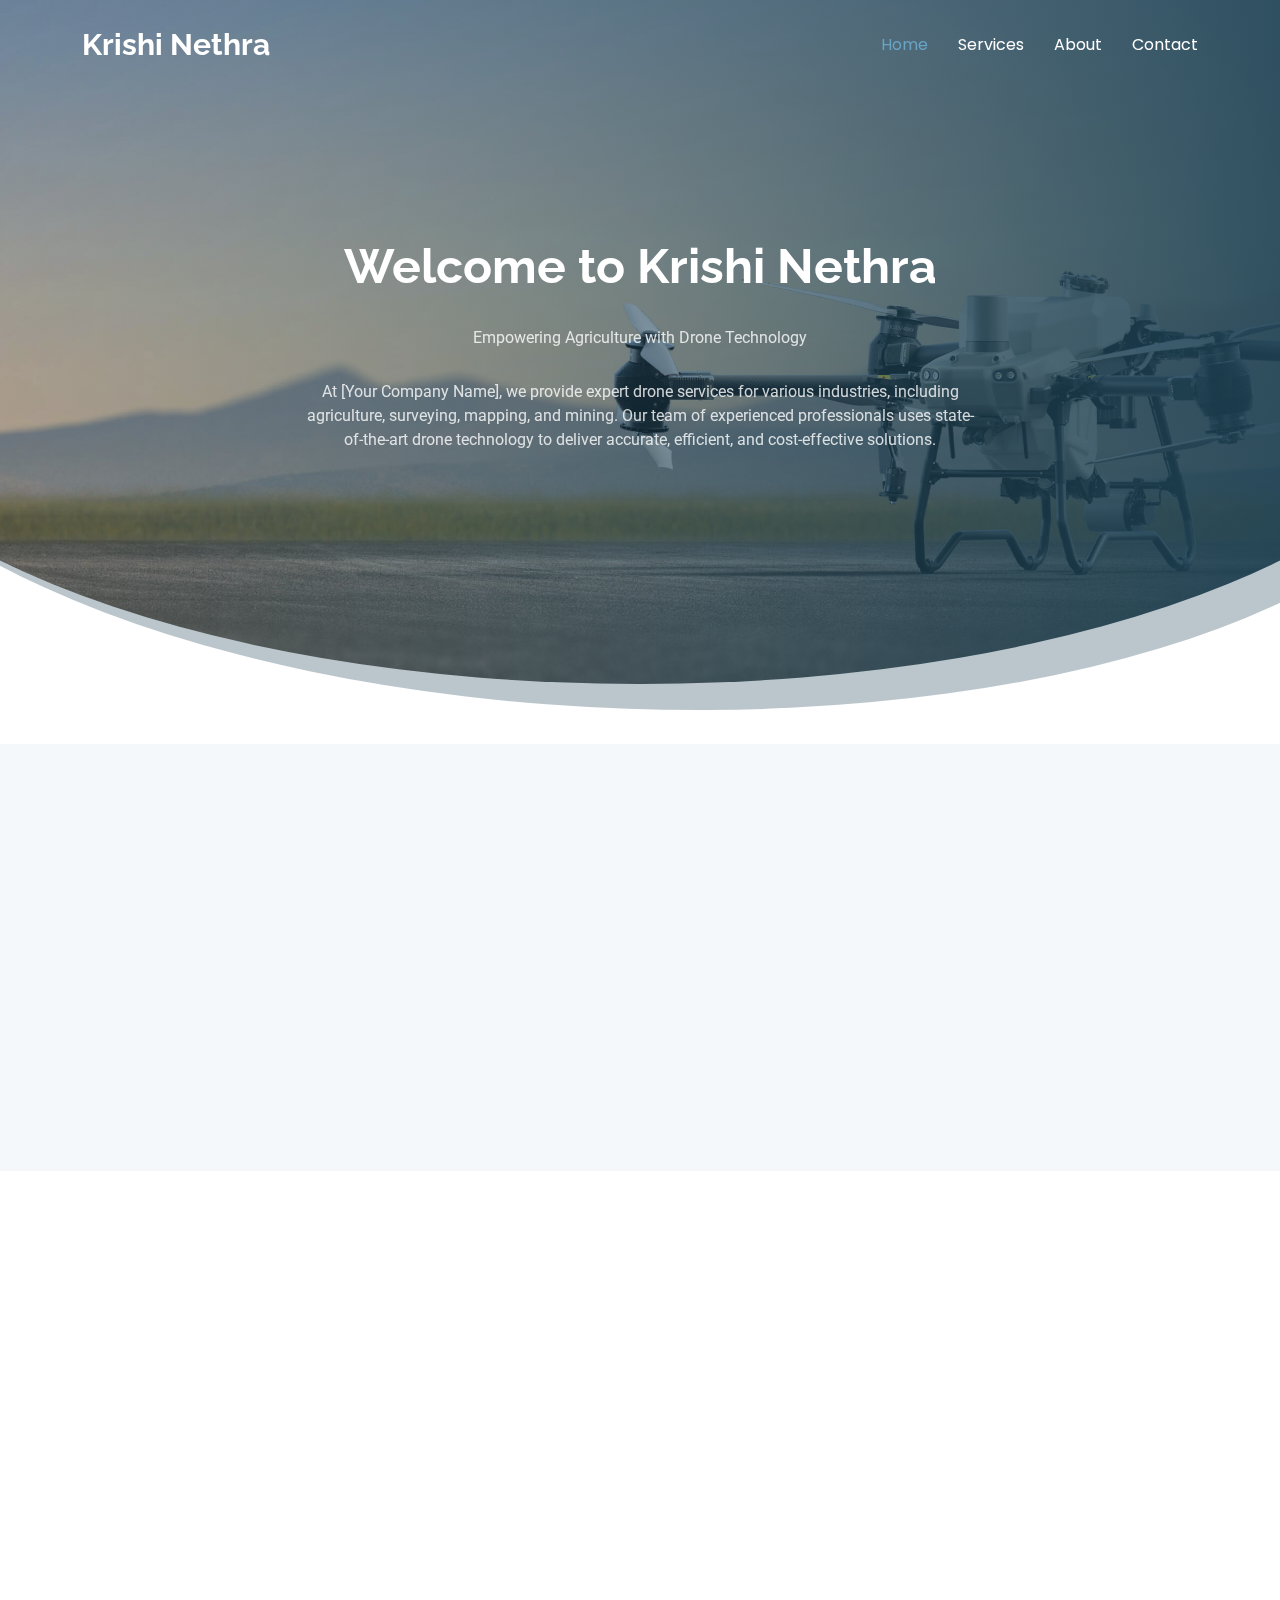
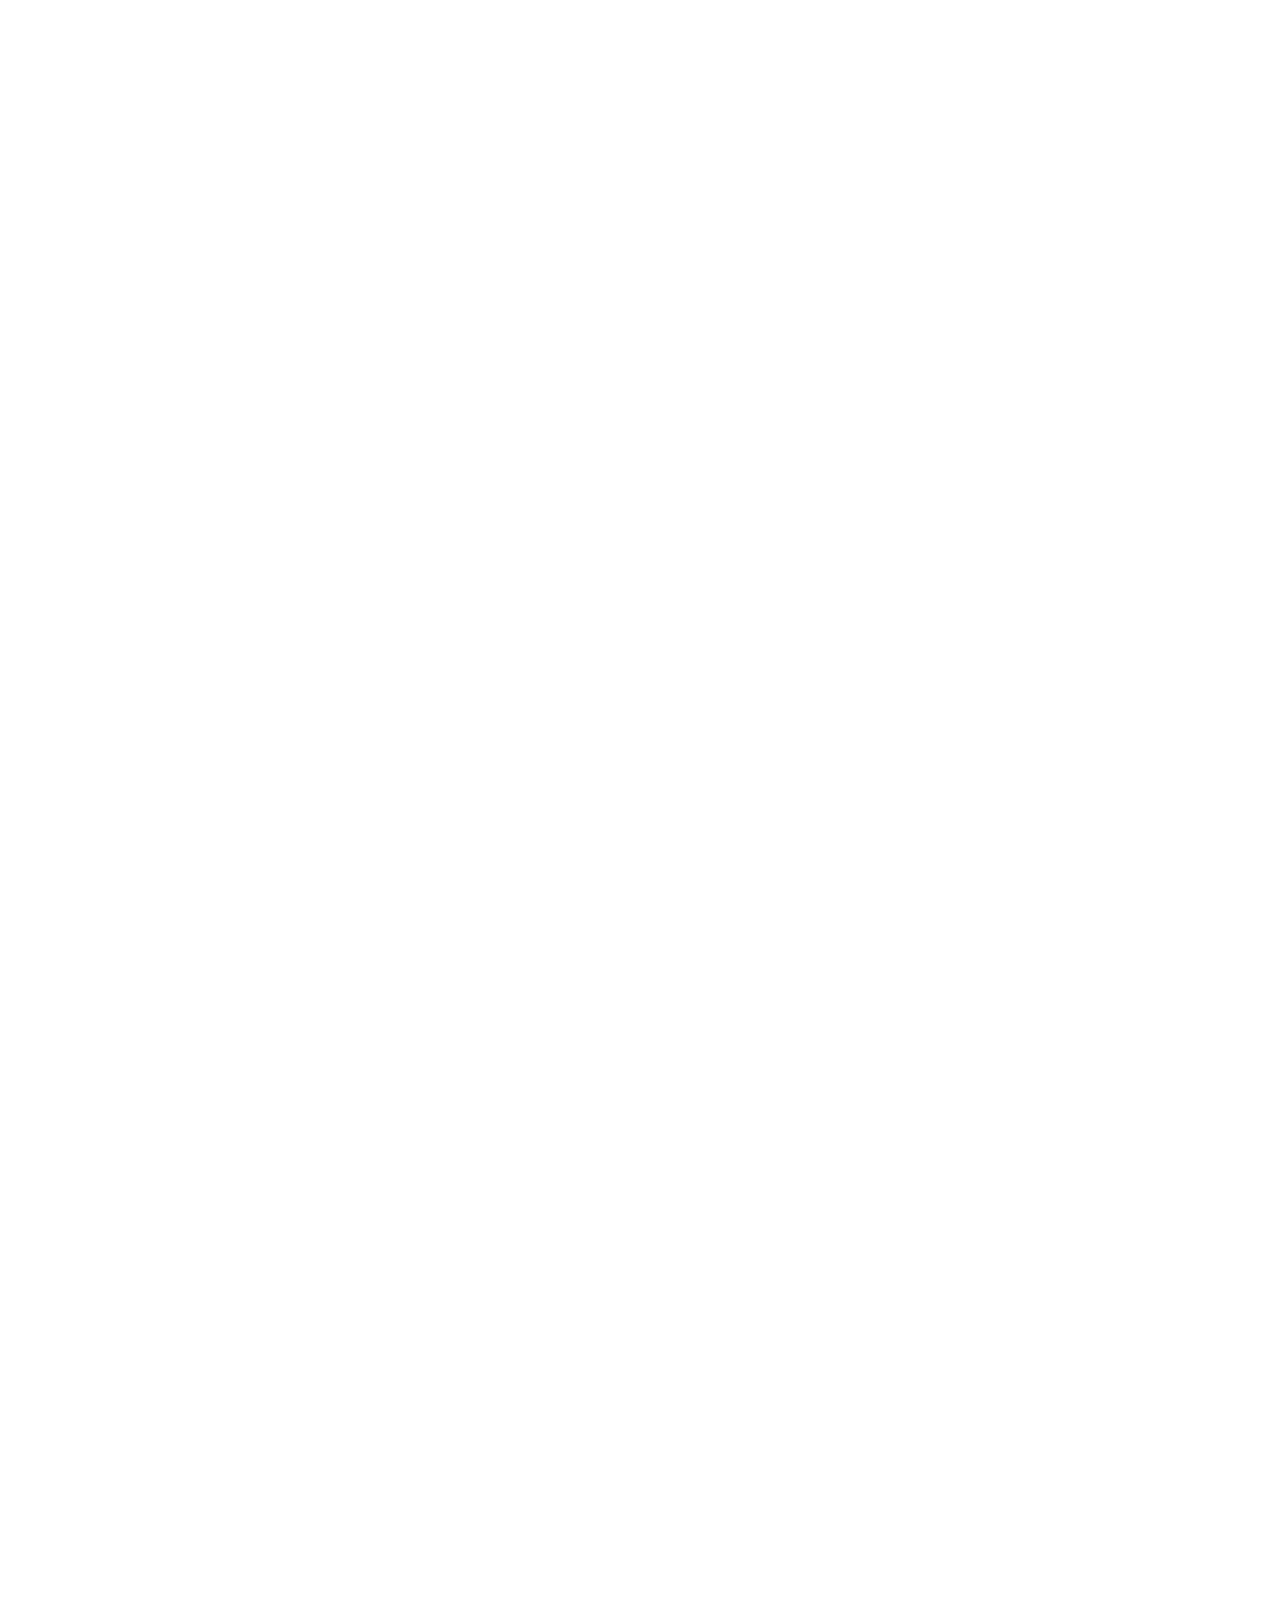
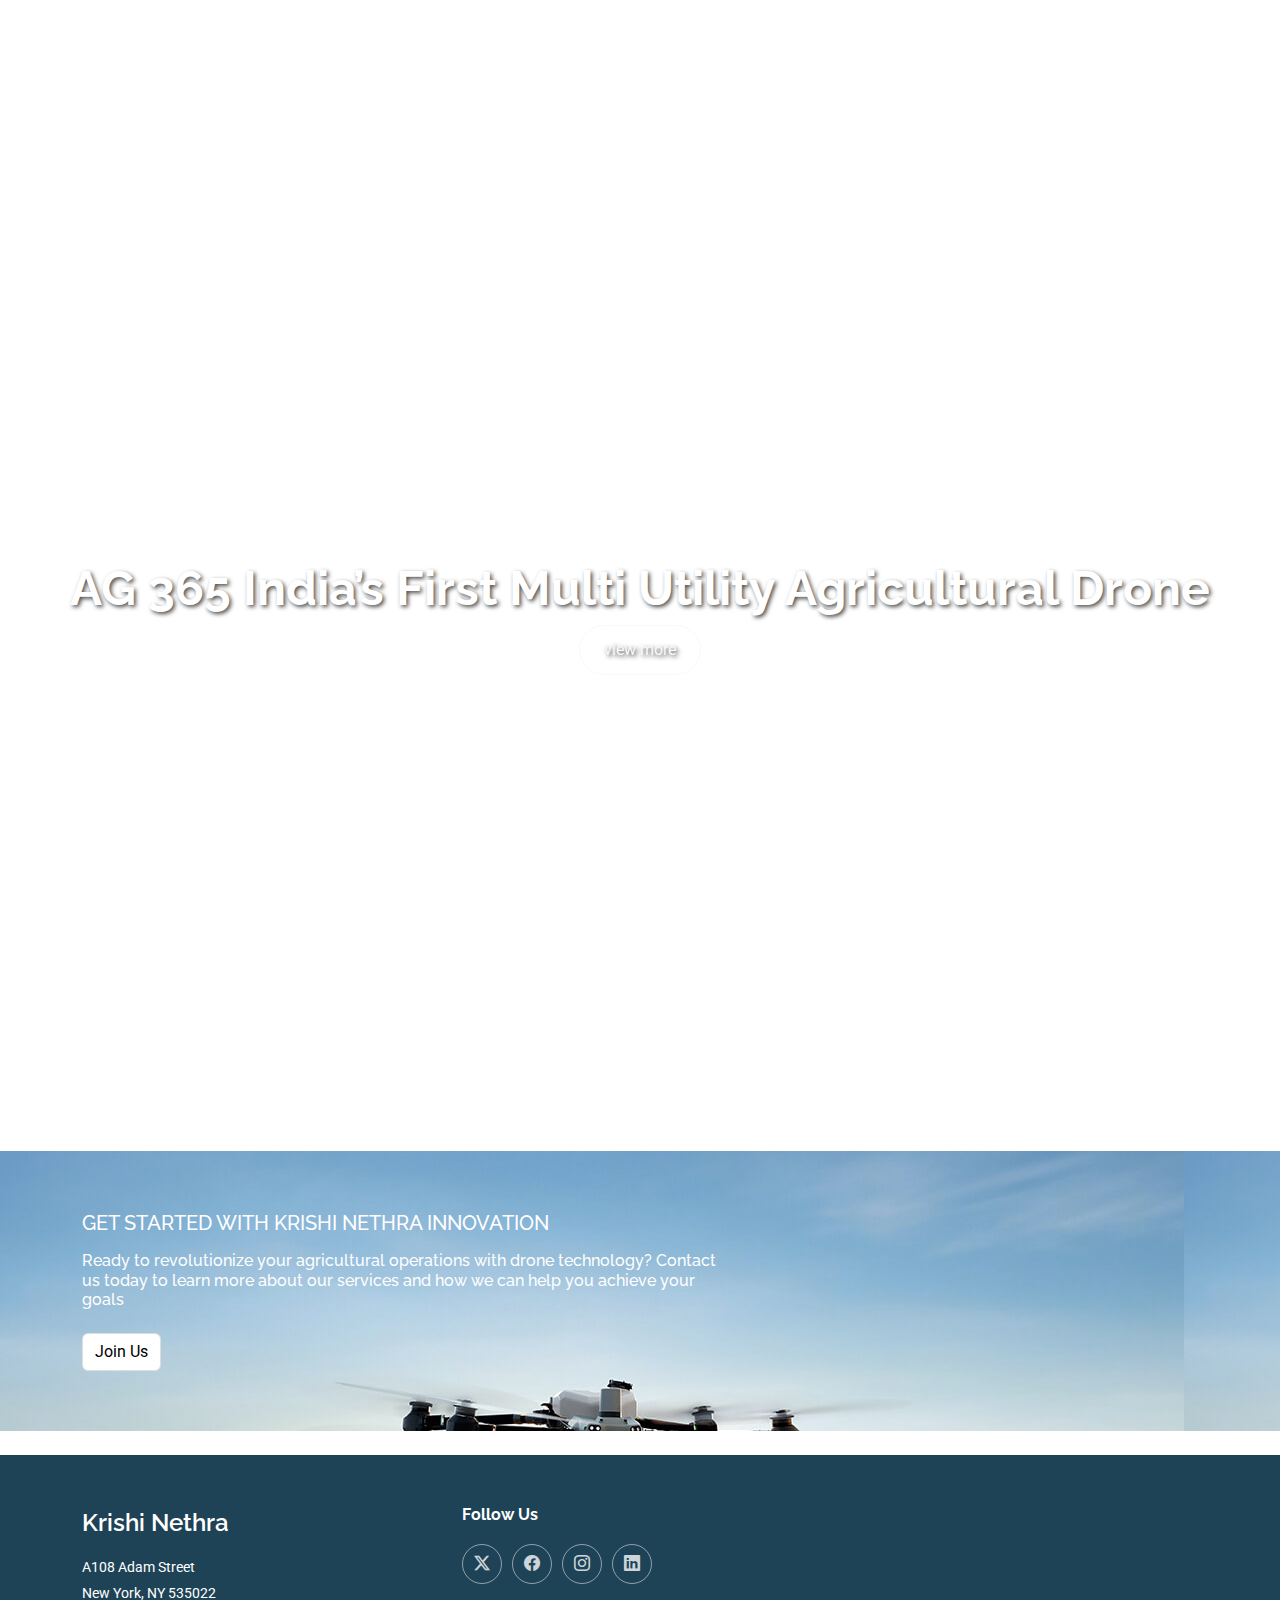
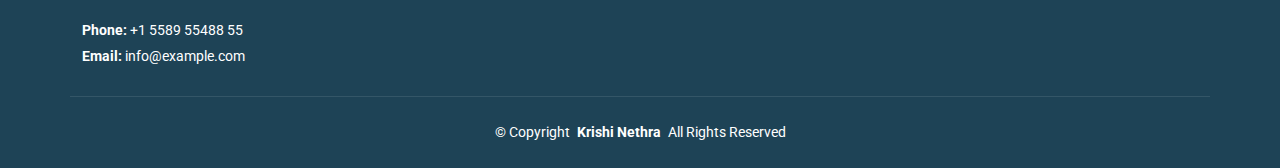
==== index.html @ 6742655e "second commit" ====
<!DOCTYPE html>
<html lang="en">

<head>
  <!-- Favicons -->
  <link href="assets/img/favicon.png" rel="icon">
  <link href="assets/img/apple-touch-icon.png" rel="apple-touch-icon">

  <!-- Fonts -->
  <link href="https://fonts.googleapis.com" rel="preconnect">
  <link href="https://fonts.gstatic.com" rel="preconnect" crossorigin>
  <link
    href="https://fonts.googleapis.com/css2?family=Roboto:ital,wght@0,100;0,300;0,400;0,500;0,700;0,900;1,100;1,300;1,400;1,500;1,700;1,900&family=Poppins:ital,wght@0,100;0,200;0,300;0,400;0,500;0,600;0,700;0,800;0,900;1,100;1,200;1,300;1,400;1,500;1,600;1,700;1,800;1,900&family=Raleway:ital,wght@0,100;0,200;0,300;0,400;0,500;0,600;0,700;0,800;0,900;1,100;1,200;1,300;1,400;1,500;1,600;1,700;1,800;1,900&display=swap"
    rel="stylesheet">

  <!-- Vendor CSS Files -->
  <link href="assets/vendor/bootstrap/css/bootstrap.min.css" rel="stylesheet">
  <link href="assets/vendor/bootstrap-icons/bootstrap-icons.css" rel="stylesheet">
  <link href="assets/vendor/aos/aos.css" rel="stylesheet">
  <link href="assets/vendor/glightbox/css/glightbox.min.css" rel="stylesheet">
  <link href="assets/vendor/swiper/swiper-bundle.min.css" rel="stylesheet">

  <!-- Main CSS File -->
  <link href="assets/css/main.css" rel="stylesheet">
</head>

<body class="index-page">
  <header id="header" class="header d-flex align-items-center fixed-top">
    <div class="container-fluid container-xl position-relative d-flex align-items-center justify-content-between">
      <a href="index.html" class="logo d-flex align-items-center">
        <!-- Uncomment the line below if you also wish to use an image logo -->
        <!-- <img src="assets/img/logo.png" alt=""> -->
        <h1 class="sitename"> Krishi Nethra</h1>
      </a>
      <nav id="navmenu" class="navmenu">
        <ul>
          <li><a href="index.html" class="active">Home</a></li>
          <li><a href="services.html">Services</a></li>
          <li><a href="about.html">About</a></li>
          <!-- <li><a href="portfolio.html">Products</a></li> -->
          <!-- <li><a href="team.html">Team</a></li>
          <li><a href="blog.html">Blog</a></li>
          <li class="dropdown"><a href="#"><span>Dropdown</span> <i class="bi bi-chevron-down toggle-dropdown"></i></a>
            <ul>
              <li><a href="#">Dropdown 1</a></li>
              <li class="dropdown"><a href="#"><span>Deep Dropdown</span> <i class="bi bi-chevron-down toggle-dropdown"></i></a>
                <ul>
                  <li><a href="#">Deep Dropdown 1</a></li>
                  <li><a href="#">Deep Dropdown 2</a></li>
                  <li><a href="#">Deep Dropdown 3</a></li>
                  <li><a href="#">Deep Dropdown 4</a></li>
                  <li><a href="#">Deep Dropdown 5</a></li>
                </ul>
              </li>
              <li><a href="#">Dropdown 2</a></li>
              <li><a href="#">Dropdown 3</a></li>
              <li><a href="#">Dropdown 4</a></li>
            </ul>
          </li> -->
          <li><a href="contact.html">Contact</a></li>
        </ul>
        <i class="mobile-nav-toggle d-xl-none bi bi-list"></i>
      </nav>
    </div>
  </header>

  <main class="main">
    <!-- Hero Section -->
    <section id="hero" class="hero section dark-background">
      <!-- <img src="assets/img/hero-bg.jpg" alt="" data-aos="fade-in"> -->
      <div id="hero-carousel" class="carousel carousel-fade" data-bs-ride="carousel" data-bs-interval="5000">
        <div class="container position-relative">
          <div class="carousel-item active">
            <div class="carousel-container">
              <h2>Welcome to  Krishi Nethra</h2>
              <p>Empowering Agriculture with Drone Technology</p>
              <p>At [Your Company Name], we provide expert drone services for various industries, including agriculture,
                surveying, mapping, and mining. Our team of experienced professionals uses state-of-the-art drone
                technology to deliver accurate, efficient, and cost-effective solutions.</p>
              <!-- <a href="blog-details.html" class="btn-get-started">Read More</a> -->
            </div>
          </div>
          <!-- End Carousel Item -->
          <!-- <div class="carousel-item">
            <div class="carousel-container">
              <h2>Lorem Ipsum Dolor</h2>
              <p>Ut velit est quam dolor ad a aliquid qui aliquid. Sequi ea ut et est quaerat sequi nihil ut aliquam.
                Occaecati alias dolorem mollitia ut. Similique ea voluptatem. Esse doloremque accusamus repellendus
                deleniti vel. Minus et tempore modi architecto.</p>
              <a href="#about" class="btn-get-started">Read More</a>
            </div>
          </div> -->
          <!-- End Carousel Item -->
          <!-- <div class="carousel-item">
            <div class="carousel-container">
              <h2>Sequi ea ut et est quaerat</h2>
              <p>Ut velit est quam dolor ad a aliquid qui aliquid. Sequi ea ut et est quaerat sequi nihil ut aliquam.
                Occaecati alias dolorem mollitia ut. Similique ea voluptatem. Esse doloremque accusamus repellendus
                deleniti vel. Minus et tempore modi architecto.</p>
              <a href="#about" class="btn-get-started">Read More</a>
            </div>
          </div> -->
          <!-- End Carousel Item -->
          <!-- <a class="carousel-control-prev" href="#hero-carousel" role="button" data-bs-slide="prev">
            <span class="carousel-control-prev-icon bi bi-chevron-left" aria-hidden="true"></span>
          </a>
          <a class="carousel-control-next" href="#hero-carousel" role="button" data-bs-slide="next">
            <span class="carousel-control-next-icon bi bi-chevron-right" aria-hidden="true"></span>
          </a> -->
          <!-- <ol class="carousel-indicators"></ol> -->
        </div>
      </div>
    </section>
    <!-- /Hero Section -->

    <!-- Featured Services Section -->
 
    <!-- /Featured Services Section -->







    <!-- <div class="container text-center py-5">
      <div class="container section-title" data-aos="fade-up">
        <h2>Better Growth, Better Life</h2>
      </div>
      <div class="row mt-4">
        <div class="col-md-8">
          <div class="p-5 bg-light">
            <h3 class="hero-text">Revolutionizing Agave Farming: Using AG 365 to Spray Agave</h3>
            <p class="hero-subtext">Agave, a resilient desert plant, is central to the production of tequila, a beverage
              deeply rooted in Mexican culture. Predominantly cultivated in Jalisco, Mexico, particularly the Tequila
              region, agave farming has unique challenges and requirements.</p>
          </div>
        </div>
        <div class="col-md-4">
          <img src="./assets/images/i-1.jpg" alt="Agave farming with drones" class="main-image">
        </div>
      </div>
      <div class="row mt-4">
        <div class="col-md-4">
          <div class="sub-section bg-light p-3">
            <img src="./assets/images/i-2.jpg" alt="DJI Agras T50 and T25">
            <h5>AG 365 Expand Aerial Crop Protection Capabilities</h5>
          </div>
        </div>
        <div class="col-md-4">
          <div class="sub-section bg-light p-3">
            <img src="./assets/images/i-3.jpg" alt="Global Drone Operation">
            <h5>Over 300,000 drones operate globally, treating more than 500 million hectares of farmland around the
              world.</h5>
          </div>
        </div>
        <div class="col-md-4">
          <div class="sub-section bg-light p-3">
            <img src="./assets/images/i-4.jpg" alt="Drone Insurance">
            <h5>What you need to know about insurance for your agriculture drones</h5>
          </div>
        </div>
      </div>
    </div> -->

    <!-- Intro-->
    <section id="about" class="about section light-background mt-4">
      <div class="container">
        <div class="row gy-4">
          <div class="col-lg-6 position-relative align-self-start" data-aos="fade-up" data-aos-delay="100">
            <img src="./assets/images/git-1.gif" class="img-fluid" alt="">
            <a href="https://www.youtube.com/watch?v=Y7f98aduVJ8" class="glightbox pulsating-play-btn"></a>
          </div>
          <div class="col-lg-6 content" data-aos="fade-up" data-aos-delay="200">
            <h3>Revolutionizing Agriculture with Drone Technology</h3>
            <p class="fst-italic">
              At Krishi Nethra Innovations, we're passionate about empowering farmers and agricultural businesses to optimize crop yields, reduce costs, and improve resource allocation. Our team of experts leverages cutting-edge drone technology to provide actionable insights and data-driven solutions for the agriculture industry
            </p>
            <p>
              This modern approach to farming is empowering India’s farmers to produce higher-quality yields, improve
              sustainability. As drone technology spreads across Indian agriculture, it’s opening up new possibilities
              for the future of agave farming and beyond.
            </p>
          </div>
        </div>
      </div>
    </section>
    <!-- Intro -->

    <!-- What we Do -->
    <section id="features" class="features section">
      <!-- Section Title -->
      <div class="container section-title" data-aos="fade-up">
        <h2>What We Do</h2>
        <p> We offer a range of drone services designed to help farmers and agricultural businesses optimize their operations. From crop monitoring and analysis to soil mapping and irrigation system monitoring, our drone services provide actionable insights to drive business decisions.</p>
      </div>
      <!-- End Section Title -->
      <div class="container">
        <div class="row gy-4 align-items-center features-item">
          <div class="col-md-5 d-flex align-items-center" data-aos="zoom-out" data-aos-delay="100">
            <img src="assets/images/img-1.jpg" class="img-fluid" alt="">
          </div>
          <div class="col-md-7" data-aos="fade-up" data-aos-delay="100">
            <h3>Agriculture Drone Services</h3>
            <p class="fst-italic">
              Our services help farmers and agricultural companies optimize crop yields, reduce costs, and improve
              resource allocation.
            </p>
            <ul>
              <li><i class="bi bi-check"></i><span> Crop monitoring and analysis.</span></li>
              <li><i class="bi bi-check"></i> <span>Plant counting and yield prediction.</span></li>
              <li><i class="bi bi-check"></i> <span>Soil moisture analysis.</span></li>
              <li><i class="bi bi-check"></i> <span>Irrigation system monitoring.</span></li>
              <li><i class="bi bi-check"></i> <span>Irrigation system monitoring.</span></li>
            </ul>
          </div>
        </div>
        <!-- Features Item -->
        <div class="row gy-4 align-items-center features-item">
          <div class="col-md-5 order-1 order-md-2 d-flex align-items-center" data-aos="zoom-out" data-aos-delay="200">
            <img src="assets/images/img-3.jpg" class="img-fluid" alt="">
          </div>
          <div class="col-md-7 order-2 order-md-1" data-aos="fade-up" data-aos-delay="200">
            <h3>Surveying and Mapping Services</h3>
            <p class="fst-italic">
              Our drone surveying and mapping services cater to various industries, including:
            </p>
            <ul>
              <li><i class="bi bi-check"></i><span>Real estate development</span></li>
              <li><i class="bi bi-check"></i> <span>Construction</span></li>
              <li><i class="bi bi-check"></i> <span>Agriculture</span></li>
              <li><i class="bi bi-check"></i> <span>Mining</span></li>
              <!-- <li><i class="bi bi-check"></i> <span>Irrigation system monitoring.</span></li> -->
            </ul>
            <p class="fst-italic">
              We provide:
            </p>
            <ul>
              <li><i class="bi bi-check"></i><span>High-resolution aerial photography</span></li>
              <li><i class="bi bi-check"></i> <span>3D modeling and mapping</span></li>
              <li><i class="bi bi-check"></i> <span>Topographic surveys</span></li>
              <li><i class="bi bi-check"></i> <span>Boundary surveys</span></li>
              <li><i class="bi bi-check"></i> <span>Environmental monitoring</span></li>
            </ul>
            <p class="fst-italic">
              Our services help clients gather accurate data, make informed decisions, and streamline their projects.
            </p>
          </div>
        </div>
        <!-- Features Item -->

        <div class="row gy-4 align-items-center features-item">
          <div class="col-md-5 d-flex align-items-center" data-aos="zoom-out">
            <img src="assets/images/img-2.jpg" class="img-fluid" alt="">
          </div>
          <div class="col-md-7" data-aos="fade-up">
            <h3>Roads Surveying Services</h3>
            <p>We offer specialized drone services for roads surveying, including:</p>
            <ul>
              <li><i class="bi bi-check"></i> <span>Road condition assessment</span></li>
              <li><i class="bi bi-check"></i><span>Road alignment and design</span></li>
              <li><i class="bi bi-check"></i> <span>Traffic monitoring and analysis</span></li>
              <li><i class="bi bi-check"></i> <span>Road safety audits</span></li>
            </ul>
            <p class="fst-italic">
              Our services help transportation agencies and contractors optimize road maintenance, improve safety, and reduce costs.
            </p>
          </div>
        </div>
        <!-- Features Item -->

        <div class="row gy-4 align-items-center features-item">
          <div class="col-md-5 order-1 order-md-2 d-flex align-items-center" data-aos="zoom-out">
            <img src="assets/images/img-1.jpg" class="img-fluid" alt="">
          </div>
          <div class="col-md-7 order-2 order-md-1" data-aos="fade-up">
            <h3>Mining Survey Services</h3>
            <p class="fst-italic">Our drone services for mining include: </p>
              <ul>
                <li><i class="bi bi-check"></i> <span>Pit and quarry monitoring</span></li>
                <li><i class="bi bi-check"></i><span>Stockpile measurement and analysis</span></li>
                <li><i class="bi bi-check"></i> <span>Geotechnical monitoring</span></li>
                <li><i class="bi bi-check"></i> <span>Environmental monitoring</span></li>
              </ul>
              <p class="fst-italic">
                Our services help mining companies optimize operations, improve safety, and reduce costs.
              </p>
          </div>
        </div>
        <!-- Features Item -->
      </div>
    </section>
    <!-- What we Do -->

    <!-- /Features Section -->
    <section id="features" class="features section">
      <!-- Section Title -->
      <!-- <div class="container section-title" data-aos="fade-up">
        <h2>Explore</h2>
      </div> -->
      <div class="hero-section d-flex align-items-center justify-content-center text-center">
        <div class="content">
          <h1 class="title" style="color: #fff;">AG 365 India’s First Multi Utility Agricultural Drone</h1>
          <!-- <ul>
            <li><i class="bi bi-check"></i><span>Direct seeding </span></li>
            <li><i class="bi bi-check"></i> <span>Precise spraying</span></li>
            <li><i class="bi bi-check"></i> <span>Easy to operate</span></li>
          </ul> -->
          <div class="btn-group">
            <a href="blog-details.html" class="btn btn-outline-light">view more</a>
          </div>
        </div>
      </div>
    </section>
    <!-- /Features Section -->
     
     <!-- Call to Action  -->
      <section class="bsb-cta-1 px-2 bsb-overlay my-4" style="background-image: url('./assets/images/img-1.jpg');">
        <div class="container">
          <div class="row">
            <div class="col-12 col-md-9 col-lg-8 col-xl-7 col-xxl-6">
              <h2 class="fs-5 mb-3 text-white text-uppercase">Get Started with Krishi Nethra Innovation</h2>
              <h2 class="display text-white mb-4" style="font-size: 1rem;">Ready to revolutionize your agricultural operations with drone technology? Contact us today to learn more about our services and how we can help you achieve your goals</h2>
              <a href="#!" class="btn bsb-btn-2xl btn-light rounded mb-0 text-nowrap">Join Us</a>
            </div>
          </div>
        </div>
      </section>
     <!-- Call to Action  -->
    <!-- <div class="contact-container d-flex flex-column align-items-center justify-content-center vh-50">
      <div class="container section-title" data-aos="fade-up">
        <h2>Contact</h2>
      </div>
      <p class="contact-description text-center">
        Contact us today to learn more about our drone services and how we can help your business thrive.
      </p>
      <button class="btn contact-button" href="contact.html">Contact Us</button>
    </div> -->
  </main>

  <footer id="footer" class="footer dark-background">
    <div class="container footer-top">
      <div class="row gy-4">
        <div class="col-lg-4 col-md-6 footer-about">
          <a href="index.html" class="d-flex align-items-center">
            <span class="sitename"> Krishi Nethra</span>
          </a>
          <div class="footer-contact pt-3">
            <p>A108 Adam Street</p>
            <p>New York, NY 535022</p>
            <p class="mt-3"><strong>Phone:</strong> <span>+1 5589 55488 55</span></p>
            <p><strong>Email:</strong> <span>info@example.com</span></p>
          </div>
        </div>

        <!-- <div class="col-lg-2 col-md-3 footer-links">
          <h4>Useful Links</h4>
          <ul>
            <li><i class="bi bi-chevron-right"></i> <a href="#">Home</a></li>
            <li><i class="bi bi-chevron-right"></i> <a href="#">About us</a></li>
            <li><i class="bi bi-chevron-right"></i> <a href="#">Services</a></li>
            <li><i class="bi bi-chevron-right"></i> <a href="#">Terms of service</a></li>
          </ul>
        </div>

        <div class="col-lg-2 col-md-3 footer-links">
          <h4>Our Services</h4>
          <ul>
            <li><i class="bi bi-chevron-right"></i> <a href="#">Web Design</a></li>
            <li><i class="bi bi-chevron-right"></i> <a href="#">Web Development</a></li>
            <li><i class="bi bi-chevron-right"></i> <a href="#">Product Management</a></li>
            <li><i class="bi bi-chevron-right"></i> <a href="#">Marketing</a></li>
          </ul>
        </div> -->

        <div class="col-lg-4 col-md-12">
          <h4>Follow Us</h4>
          <div class="social-links d-flex">
            <a href=""><i class="bi bi-twitter-x"></i></a>
            <a href=""><i class="bi bi-facebook"></i></a>
            <a href=""><i class="bi bi-instagram"></i></a>
            <a href=""><i class="bi bi-linkedin"></i></a>
          </div>
        </div>

      </div>
    </div>

    <div class="container copyright text-center mt-4">
      <p>© <span>Copyright</span> <strong class="px-1 sitename"> Krishi Nethra</strong> <span>All Rights Reserved</span></p>

    </div>

  </footer>

  <!-- Scroll Top -->
  <a href="#" id="scroll-top" class="scroll-top d-flex align-items-center justify-content-center"><i
      class="bi bi-arrow-up-short"></i></a>

  <!-- Preloader -->
  <div id="preloader"></div>

  <!-- Vendor JS Files -->
  <script src="assets/vendor/bootstrap/js/bootstrap.bundle.min.js"></script>
  <script src="assets/vendor/php-email-form/validate.js"></script>
  <script src="assets/vendor/aos/aos.js"></script>
  <script src="assets/vendor/glightbox/js/glightbox.min.js"></script>
  <script src="assets/vendor/purecounter/purecounter_vanilla.js"></script>
  <script src="assets/vendor/swiper/swiper-bundle.min.js"></script>
  <script src="assets/vendor/waypoints/noframework.waypoints.js"></script>
  <script src="assets/vendor/imagesloaded/imagesloaded.pkgd.min.js"></script>
  <script src="assets/vendor/isotope-layout/isotope.pkgd.min.js"></script>

  <!-- Main JS File -->
  <script src="assets/js/main.js"></script>

</body>

</html>
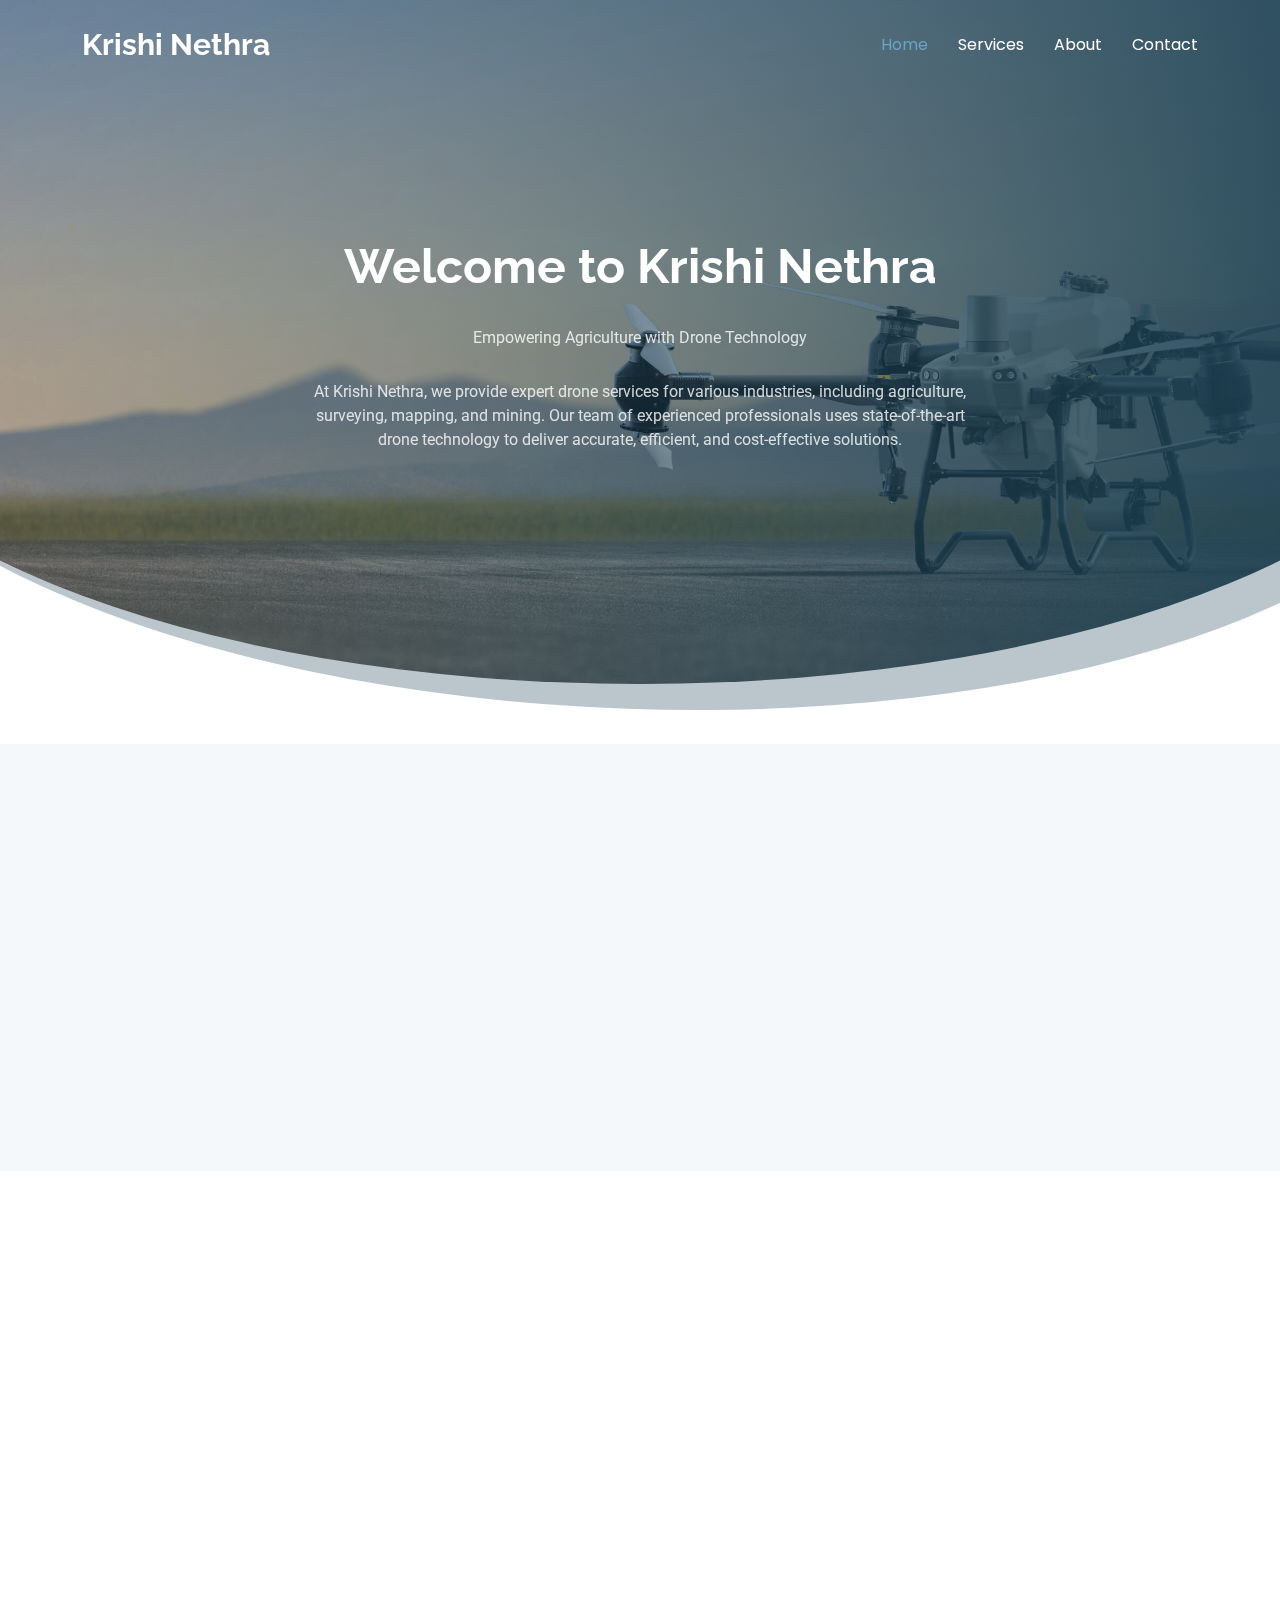
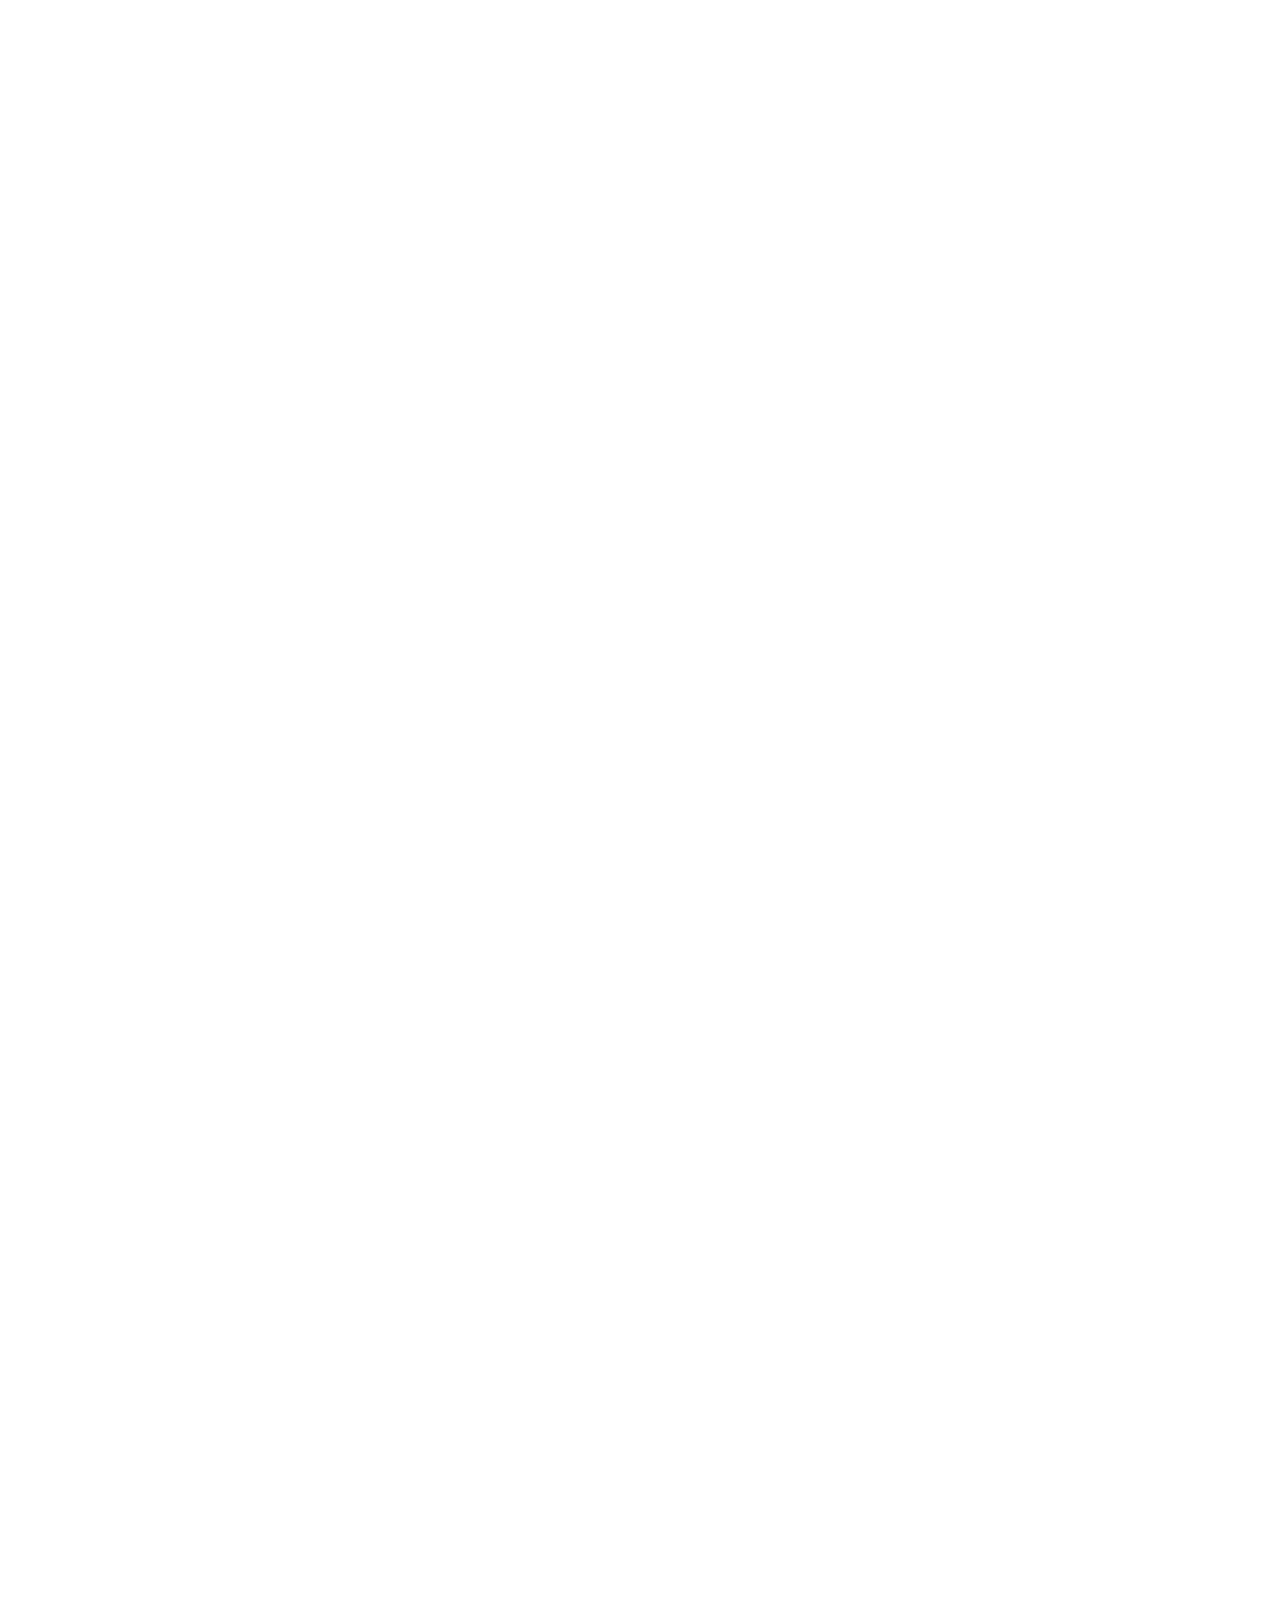
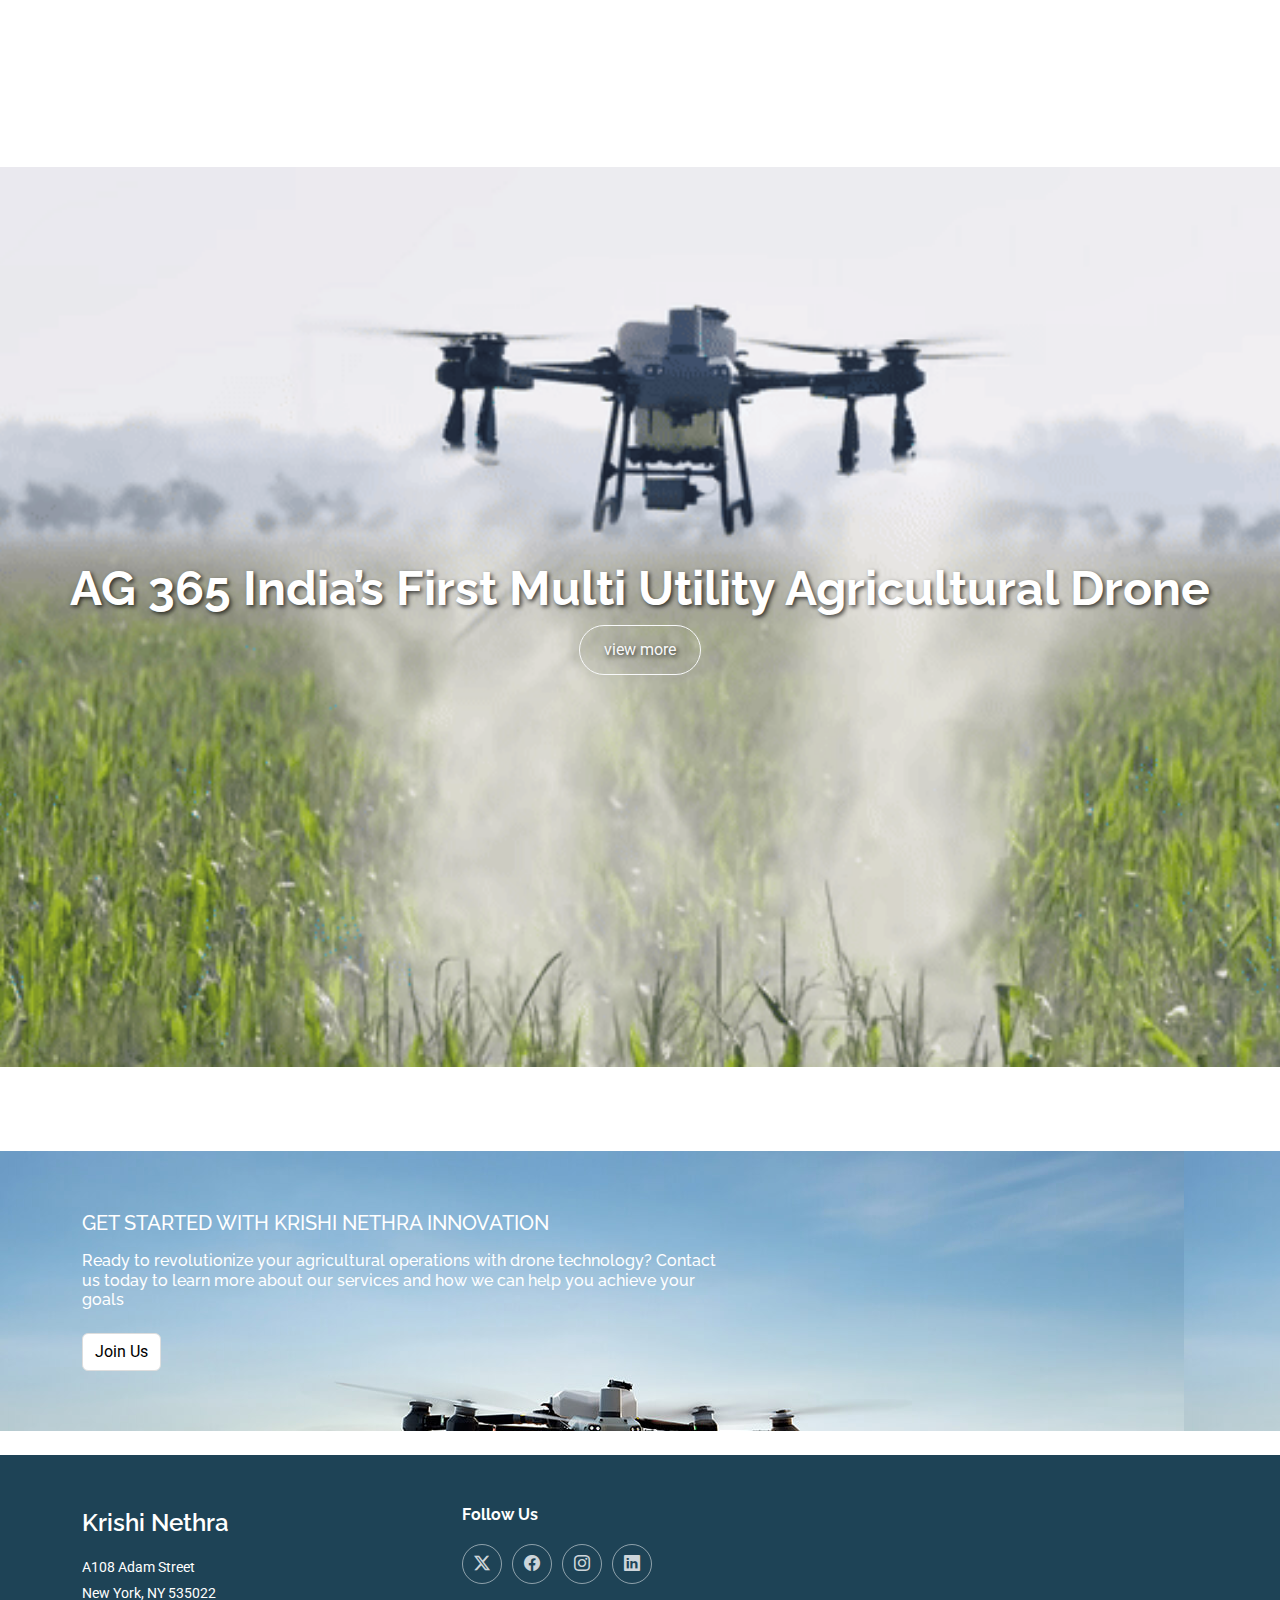
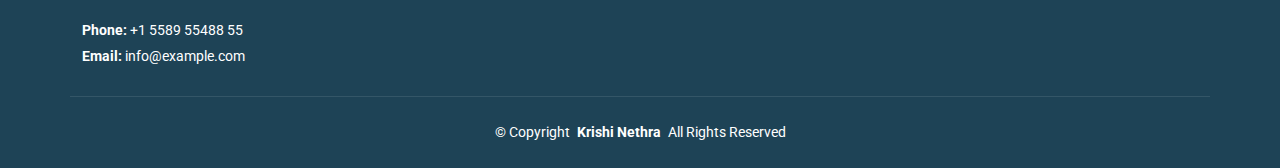
==== commit 79b2f0c1: "25-11-2024 10:15AM" ====
--- a/index.html
+++ b/index.html
@@ -72,9 +72,9 @@
         <div class="container position-relative">
           <div class="carousel-item active">
             <div class="carousel-container">
-              <h2>Welcome to  Krishi Nethra</h2>
+              <h2>Welcome to Krishi Nethra</h2>
               <p>Empowering Agriculture with Drone Technology</p>
-              <p>At [Your Company Name], we provide expert drone services for various industries, including agriculture,
+              <p>At Krishi Nethra, we provide expert drone services for various industries, including agriculture,
                 surveying, mapping, and mining. Our team of experienced professionals uses state-of-the-art drone
                 technology to deliver accurate, efficient, and cost-effective solutions.</p>
               <!-- <a href="blog-details.html" class="btn-get-started">Read More</a> -->
--- a/assets/css/main.css
+++ b/assets/css/main.css
@@ -2783,7 +2783,7 @@
 
 /* Background styling for the hero section */
 .hero-section {
-  background: url('../images/git-1.gif') no-repeat center center/cover;
+  background: url('../images/gif-1.gif') no-repeat center center/cover;
   height: 100vh;
   color: white;
   position: relative;
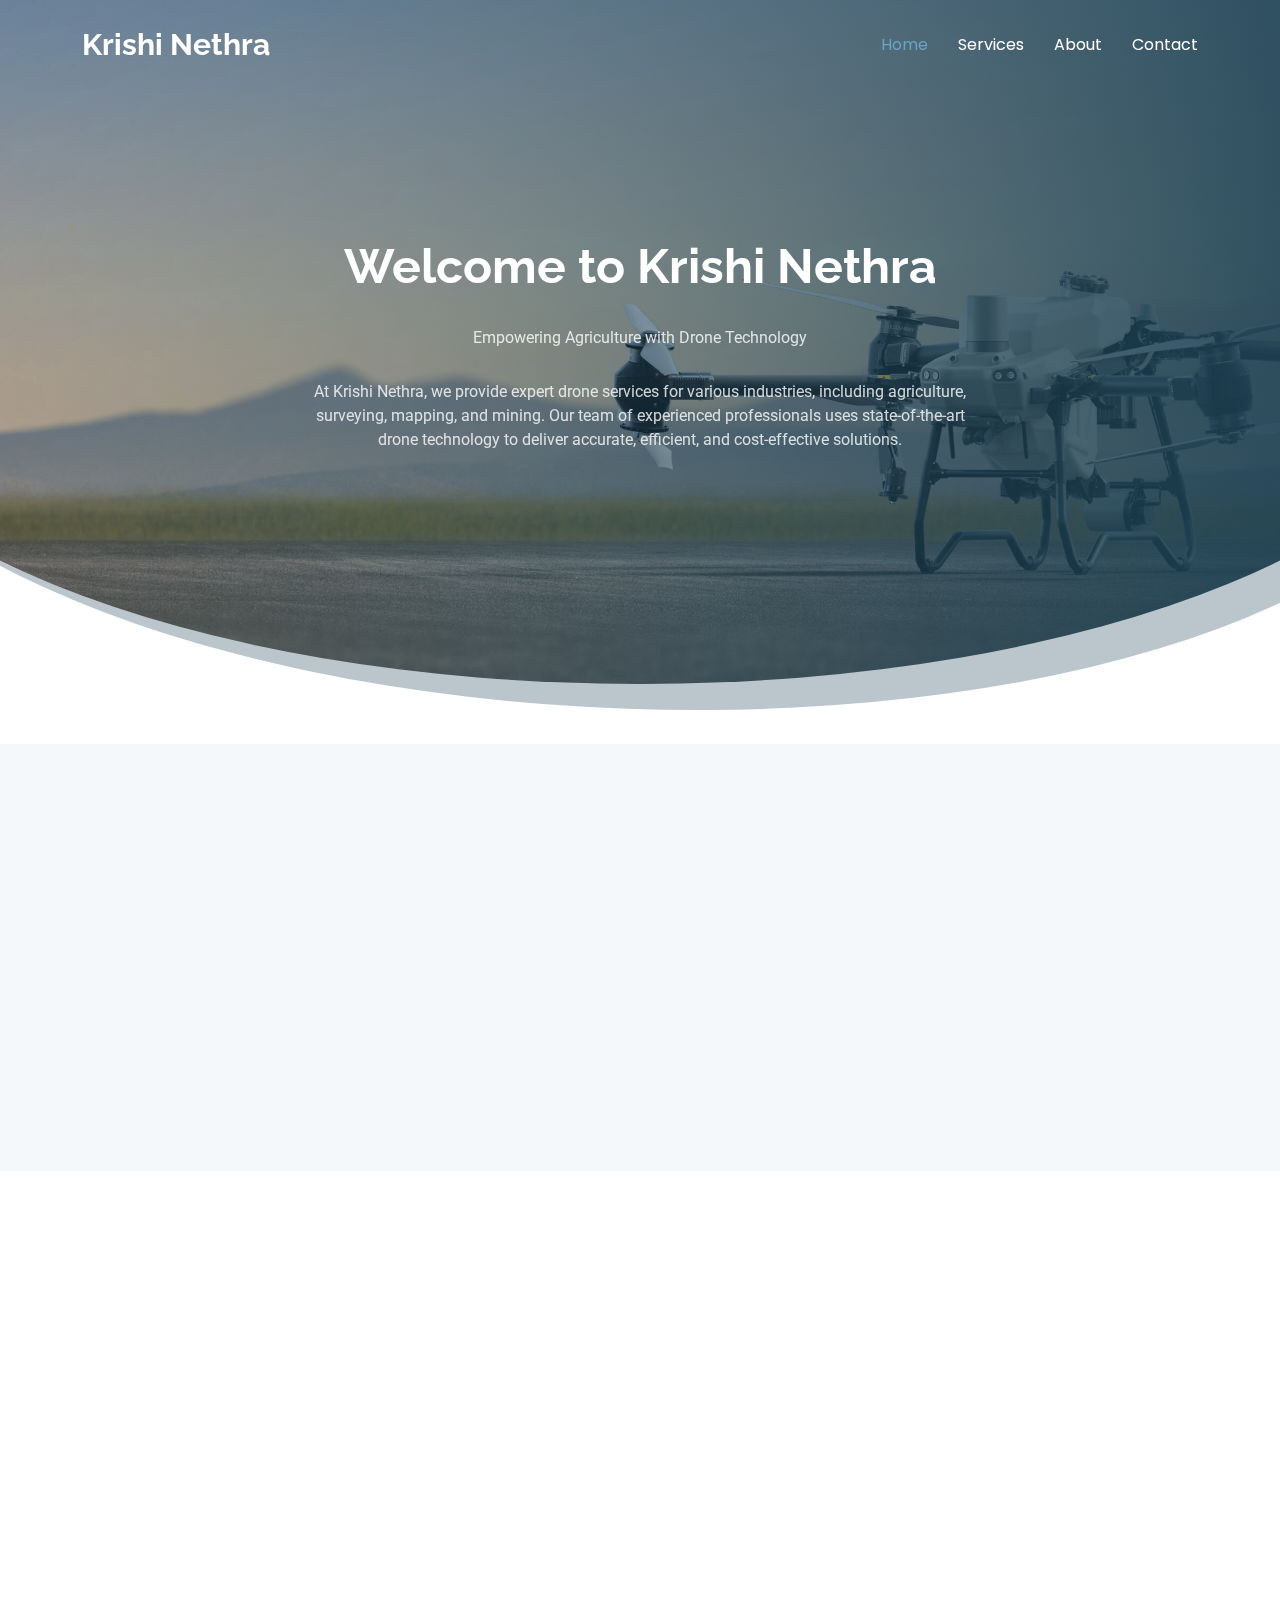
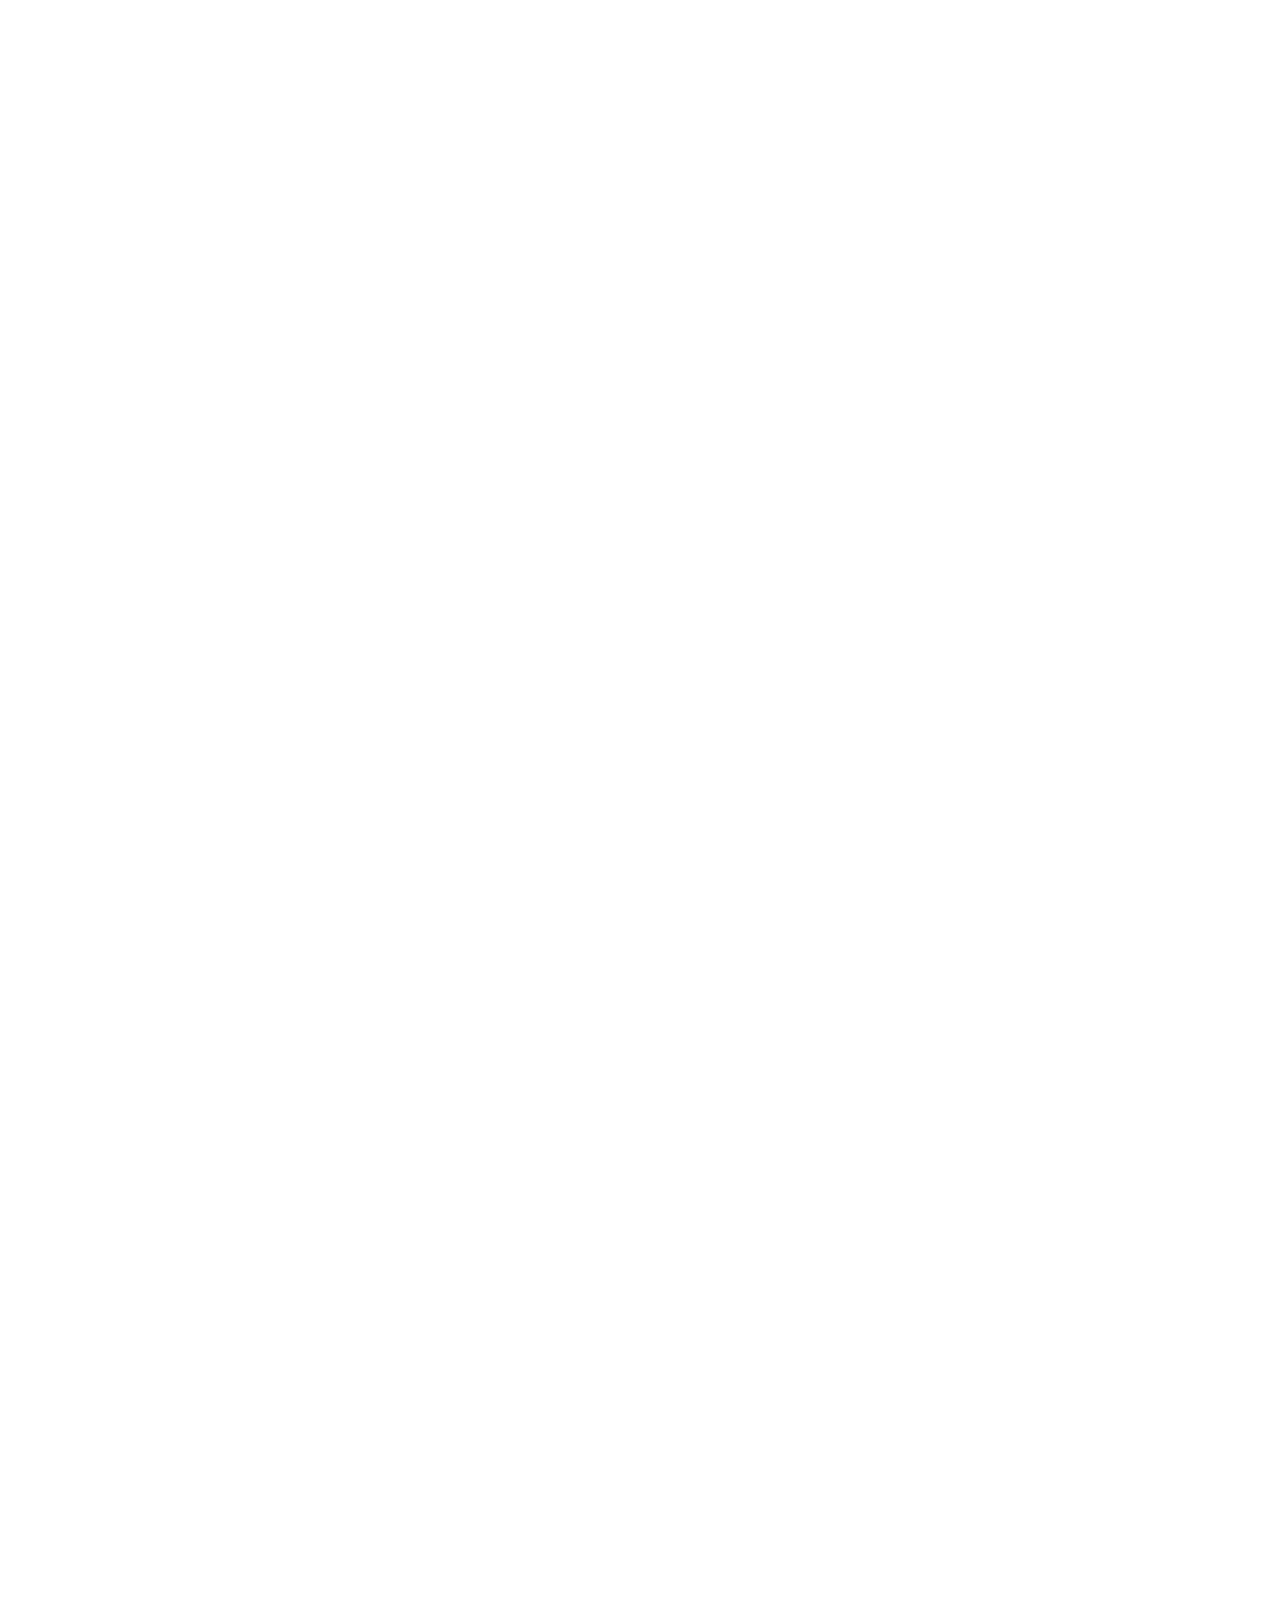
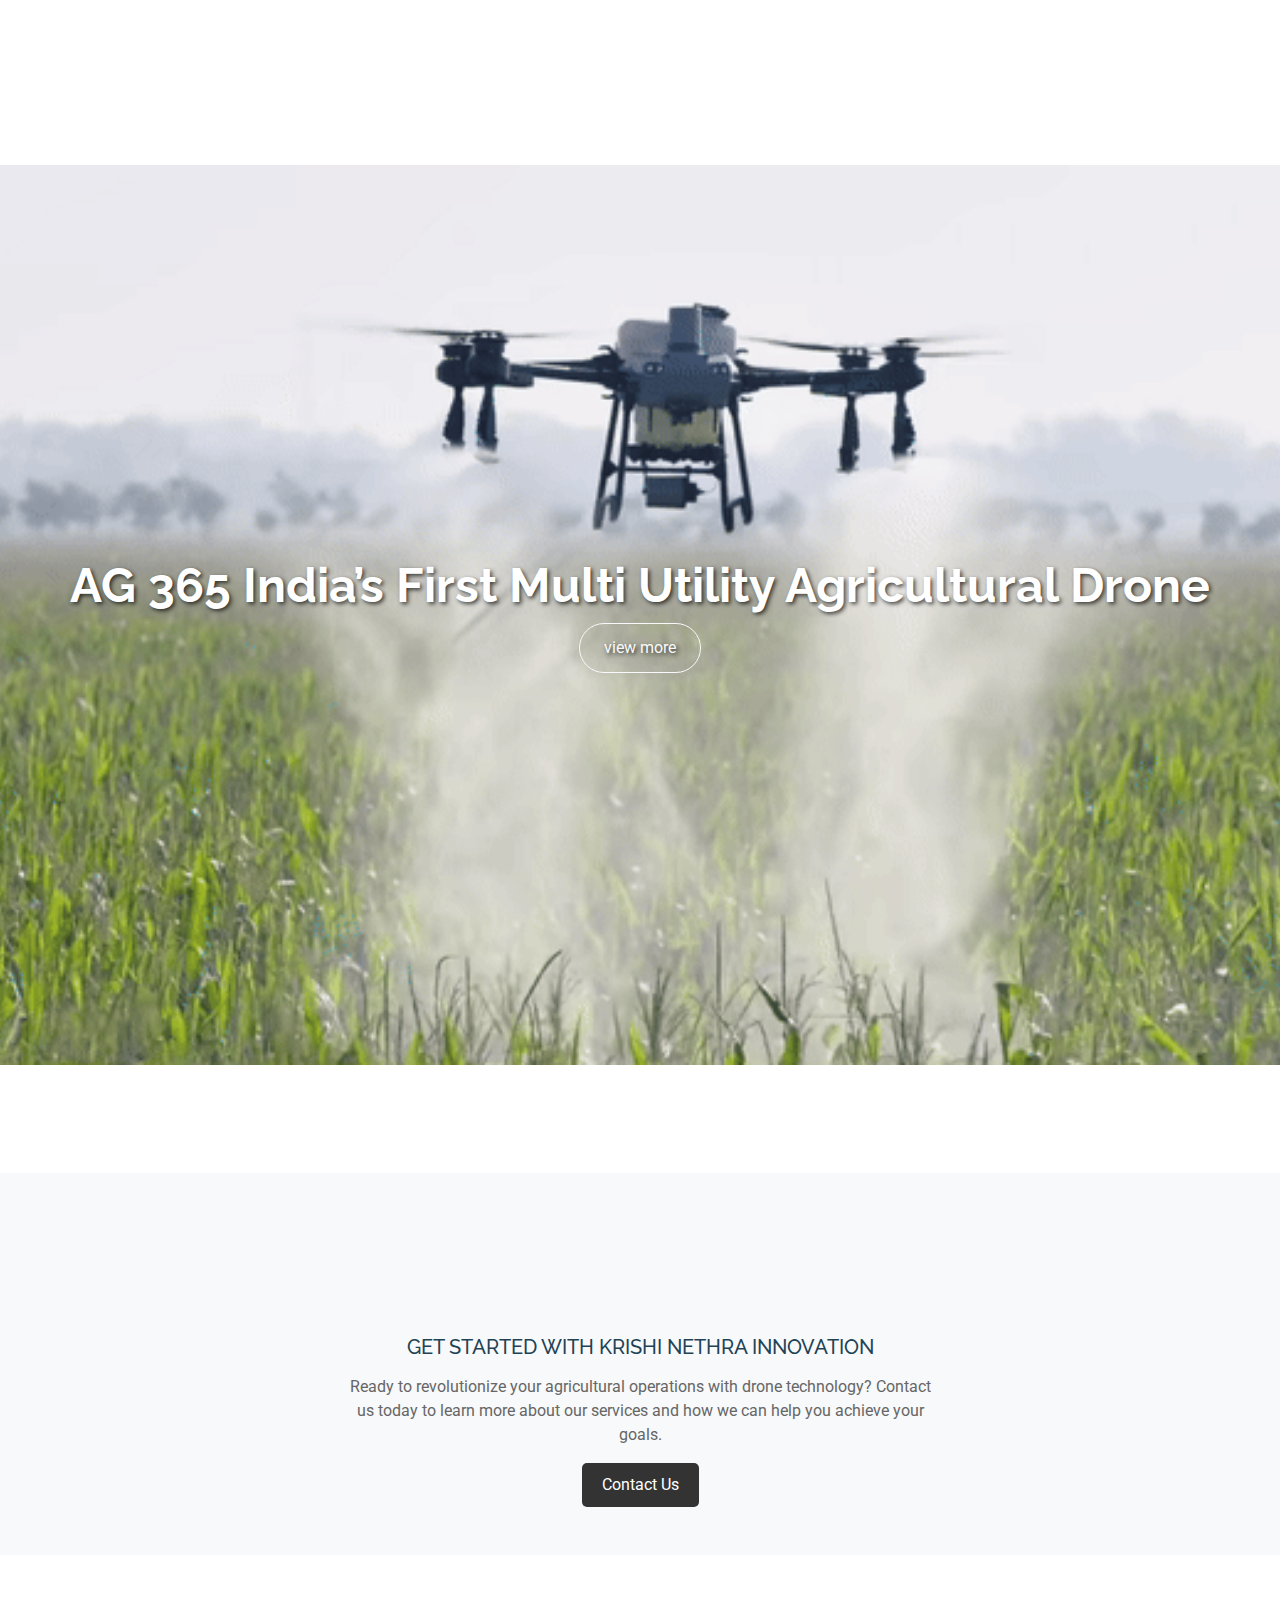
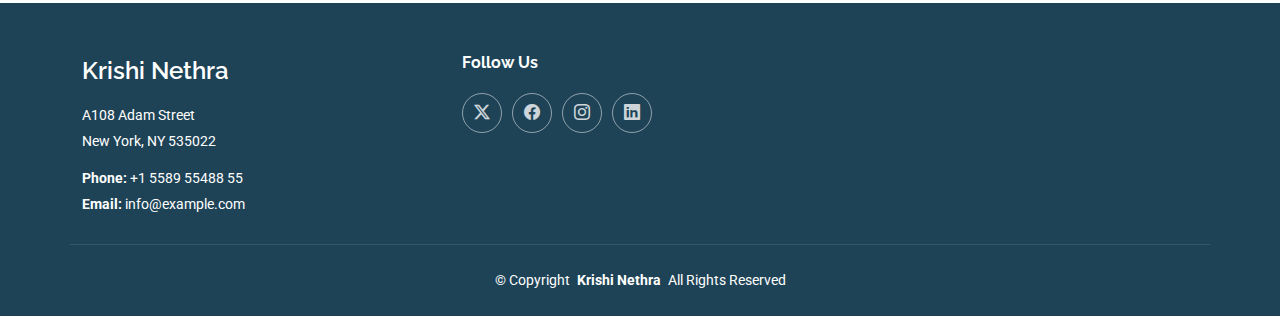
==== commit d5fe39c2: "25-11-24 03:06 PM" ====
--- a/index.html
+++ b/index.html
@@ -114,7 +114,7 @@
     <!-- /Hero Section -->
 
     <!-- Featured Services Section -->
- 
+
     <!-- /Featured Services Section -->
 
 
@@ -174,7 +174,10 @@
           <div class="col-lg-6 content" data-aos="fade-up" data-aos-delay="200">
             <h3>Revolutionizing Agriculture with Drone Technology</h3>
             <p class="fst-italic">
-              At Krishi Nethra Innovations, we're passionate about empowering farmers and agricultural businesses to optimize crop yields, reduce costs, and improve resource allocation. Our team of experts leverages cutting-edge drone technology to provide actionable insights and data-driven solutions for the agriculture industry
+              At Krishi Nethra Innovations, we're passionate about empowering farmers and agricultural businesses to
+              optimize crop yields, reduce costs, and improve resource allocation. Our team of experts leverages
+              cutting-edge drone technology to provide actionable insights and data-driven solutions for the agriculture
+              industry
             </p>
             <p>
               This modern approach to farming is empowering India’s farmers to produce higher-quality yields, improve
@@ -192,7 +195,9 @@
       <!-- Section Title -->
       <div class="container section-title" data-aos="fade-up">
         <h2>What We Do</h2>
-        <p> We offer a range of drone services designed to help farmers and agricultural businesses optimize their operations. From crop monitoring and analysis to soil mapping and irrigation system monitoring, our drone services provide actionable insights to drive business decisions.</p>
+        <p> We offer a range of drone services designed to help farmers and agricultural businesses optimize their
+          operations. From crop monitoring and analysis to soil mapping and irrigation system monitoring, our drone
+          services provide actionable insights to drive business decisions.</p>
       </div>
       <!-- End Section Title -->
       <div class="container">
@@ -218,7 +223,7 @@
         <!-- Features Item -->
         <div class="row gy-4 align-items-center features-item">
           <div class="col-md-5 order-1 order-md-2 d-flex align-items-center" data-aos="zoom-out" data-aos-delay="200">
-            <img src="assets/images/img-3.jpg" class="img-fluid" alt="">
+            <img src="assets/images/gif-2.gif" class="img-fluid" alt="">
           </div>
           <div class="col-md-7 order-2 order-md-1" data-aos="fade-up" data-aos-delay="200">
             <h3>Surveying and Mapping Services</h3>
@@ -232,16 +237,7 @@
               <li><i class="bi bi-check"></i> <span>Mining</span></li>
               <!-- <li><i class="bi bi-check"></i> <span>Irrigation system monitoring.</span></li> -->
             </ul>
-            <p class="fst-italic">
-              We provide:
-            </p>
-            <ul>
-              <li><i class="bi bi-check"></i><span>High-resolution aerial photography</span></li>
-              <li><i class="bi bi-check"></i> <span>3D modeling and mapping</span></li>
-              <li><i class="bi bi-check"></i> <span>Topographic surveys</span></li>
-              <li><i class="bi bi-check"></i> <span>Boundary surveys</span></li>
-              <li><i class="bi bi-check"></i> <span>Environmental monitoring</span></li>
-            </ul>
+
             <p class="fst-italic">
               Our services help clients gather accurate data, make informed decisions, and streamline their projects.
             </p>
@@ -251,7 +247,7 @@
 
         <div class="row gy-4 align-items-center features-item">
           <div class="col-md-5 d-flex align-items-center" data-aos="zoom-out">
-            <img src="assets/images/img-2.jpg" class="img-fluid" alt="">
+            <img src="assets/images/img-4.jpg" class="img-fluid" alt="">
           </div>
           <div class="col-md-7" data-aos="fade-up">
             <h3>Roads Surveying Services</h3>
@@ -263,7 +259,8 @@
               <li><i class="bi bi-check"></i> <span>Road safety audits</span></li>
             </ul>
             <p class="fst-italic">
-              Our services help transportation agencies and contractors optimize road maintenance, improve safety, and reduce costs.
+              Our services help transportation agencies and contractors optimize road maintenance, improve safety, and
+              reduce costs.
             </p>
           </div>
         </div>
@@ -271,20 +268,20 @@
 
         <div class="row gy-4 align-items-center features-item">
           <div class="col-md-5 order-1 order-md-2 d-flex align-items-center" data-aos="zoom-out">
-            <img src="assets/images/img-1.jpg" class="img-fluid" alt="">
+            <img src="assets/images/img-5.jpeg" class="img-fluid" alt="">
           </div>
           <div class="col-md-7 order-2 order-md-1" data-aos="fade-up">
             <h3>Mining Survey Services</h3>
             <p class="fst-italic">Our drone services for mining include: </p>
-              <ul>
-                <li><i class="bi bi-check"></i> <span>Pit and quarry monitoring</span></li>
-                <li><i class="bi bi-check"></i><span>Stockpile measurement and analysis</span></li>
-                <li><i class="bi bi-check"></i> <span>Geotechnical monitoring</span></li>
-                <li><i class="bi bi-check"></i> <span>Environmental monitoring</span></li>
-              </ul>
-              <p class="fst-italic">
-                Our services help mining companies optimize operations, improve safety, and reduce costs.
-              </p>
+            <ul>
+              <li><i class="bi bi-check"></i> <span>Pit and quarry monitoring</span></li>
+              <li><i class="bi bi-check"></i><span>Stockpile measurement and analysis</span></li>
+              <li><i class="bi bi-check"></i> <span>Geotechnical monitoring</span></li>
+              <li><i class="bi bi-check"></i> <span>Environmental monitoring</span></li>
+            </ul>
+            <p class="fst-italic">
+              Our services help mining companies optimize operations, improve safety, and reduce costs.
+            </p>
           </div>
         </div>
         <!-- Features Item -->
@@ -313,9 +310,9 @@
       </div>
     </section>
     <!-- /Features Section -->
-     
-     <!-- Call to Action  -->
-      <section class="bsb-cta-1 px-2 bsb-overlay my-4" style="background-image: url('./assets/images/img-1.jpg');">
+
+    <!-- Call to Action  -->
+    <!-- <section class="bsb-cta-1 px-2 bsb-overlay my-4" style="background-image: url('./assets/images/img-1.jpg');">
         <div class="container">
           <div class="row">
             <div class="col-12 col-md-9 col-lg-8 col-xl-7 col-xxl-6">
@@ -325,8 +322,19 @@
             </div>
           </div>
         </div>
-      </section>
-     <!-- Call to Action  -->
+      </section> -->
+    <div class="contact-container d-flex flex-column align-items-center justify-content-center bg-light my-5">
+      <div class="container section-title mt-4" data-aos="fade-up">
+        <h2>Contact</h2>
+      </div>
+      <h2 class="fs-5 mb-3 text-uppercase">Get Started with Krishi Nethra Innovation</h2>
+      <p class="contact-description text-center">
+        Ready to revolutionize your agricultural operations with drone technology? Contact us today to learn more about
+        our services and how we can help you achieve your goals.
+      </p>
+      <button class="btn contact-button mb-5" href="contact.html">Contact Us</button>
+    </div>
+    <!-- Call to Action  -->
     <!-- <div class="contact-container d-flex flex-column align-items-center justify-content-center vh-50">
       <div class="container section-title" data-aos="fade-up">
         <h2>Contact</h2>
@@ -387,7 +395,8 @@
     </div>
 
     <div class="container copyright text-center mt-4">
-      <p>© <span>Copyright</span> <strong class="px-1 sitename"> Krishi Nethra</strong> <span>All Rights Reserved</span></p>
+      <p>© <span>Copyright</span> <strong class="px-1 sitename"> Krishi Nethra</strong> <span>All Rights Reserved</span>
+      </p>
 
     </div>
 
--- a/assets/css/main.css
+++ b/assets/css/main.css
@@ -2940,3 +2940,32 @@
   font-size: 2rem;
   font-weight: bold;
 }
+
+
+/* Set a fixed size for all service images */
+.service-item .img img {
+  width: 100%; /* Adjust to fit container width */
+  height: 310px; /* Fixed height */
+  object-fit: cover; /* Ensures images fill the area without distortion */
+  border-radius: 8px; /* Optional: rounded corners */
+}
+
+
+
+
+.services .card {
+  border: none;
+  transition: transform 0.3s;
+}
+
+.services .card:hover {
+  transform: translateY(-10px);
+}
+
+.cta {
+  background: linear-gradient(90deg, rgba(34,193,195,1) 0%, rgba(253,187,45,1) 100%);
+}
+
+.cta h2 {
+  font-size: 2.5rem;
+}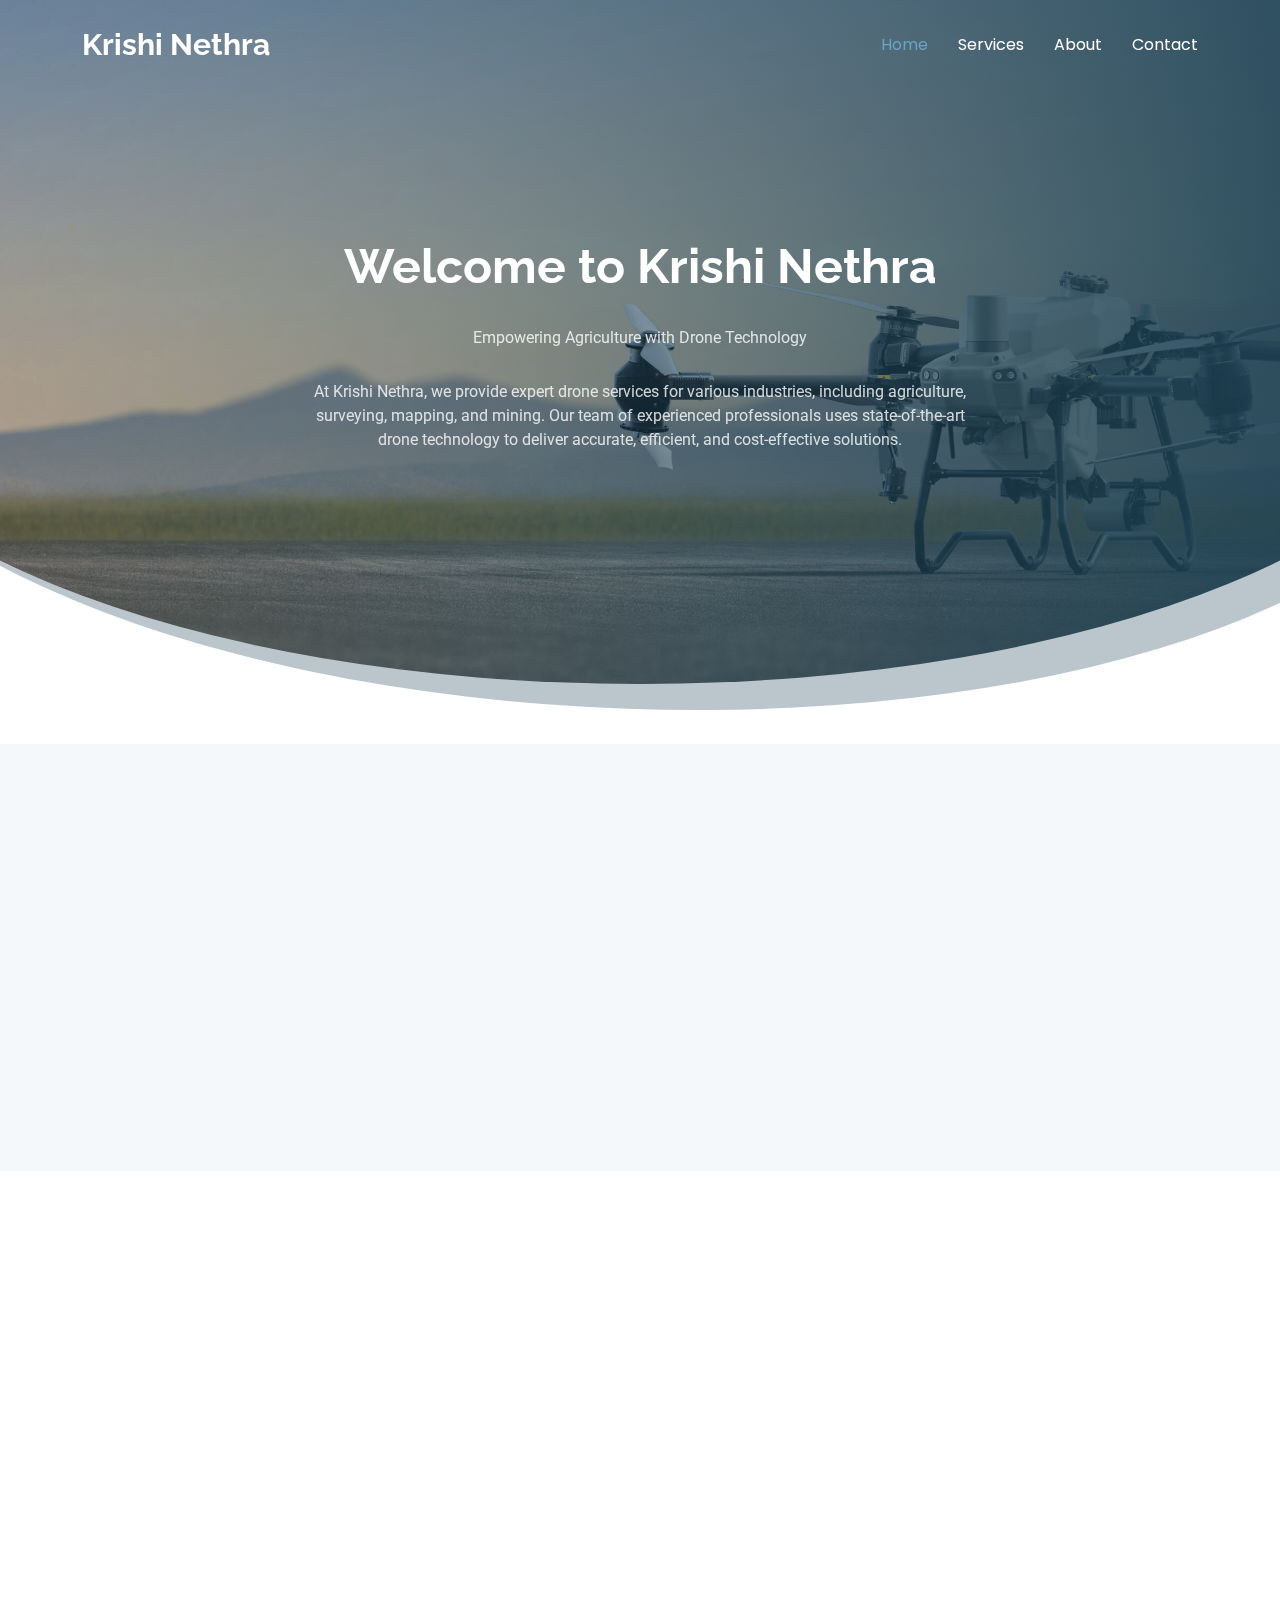
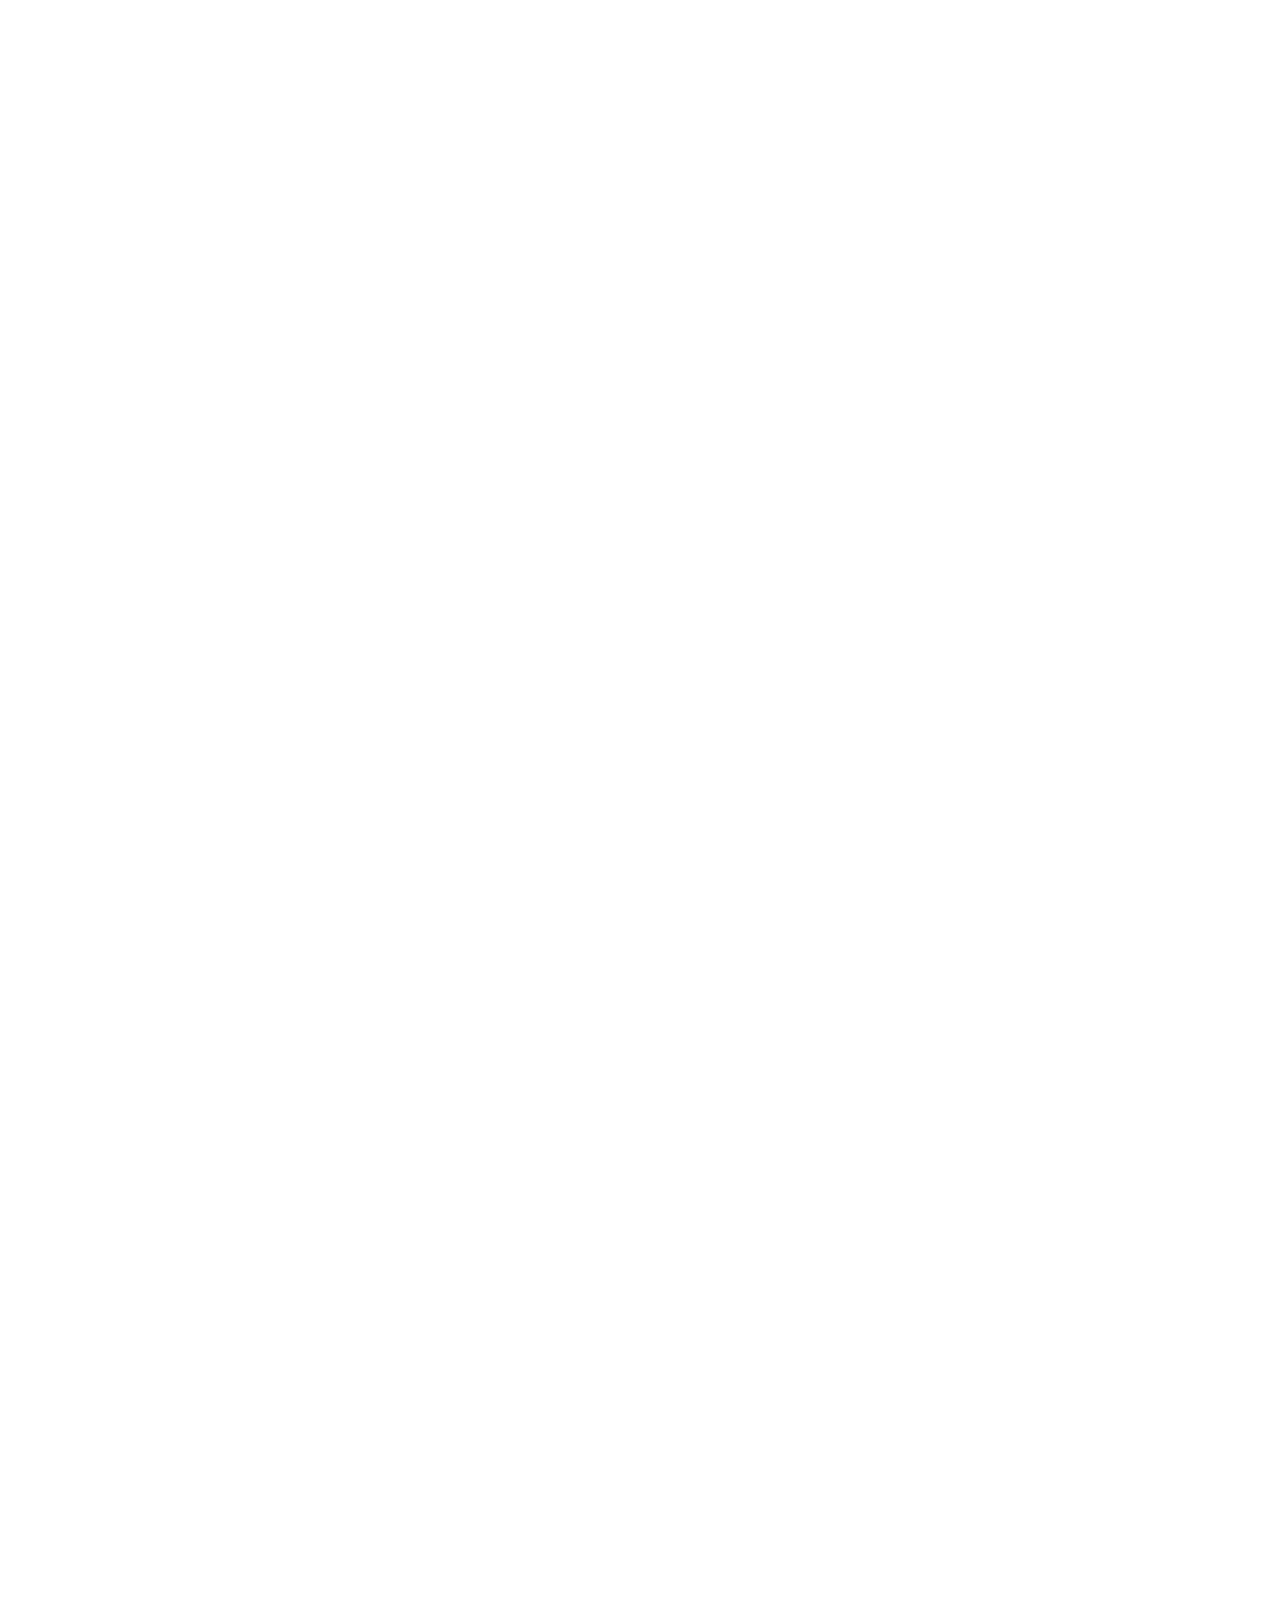
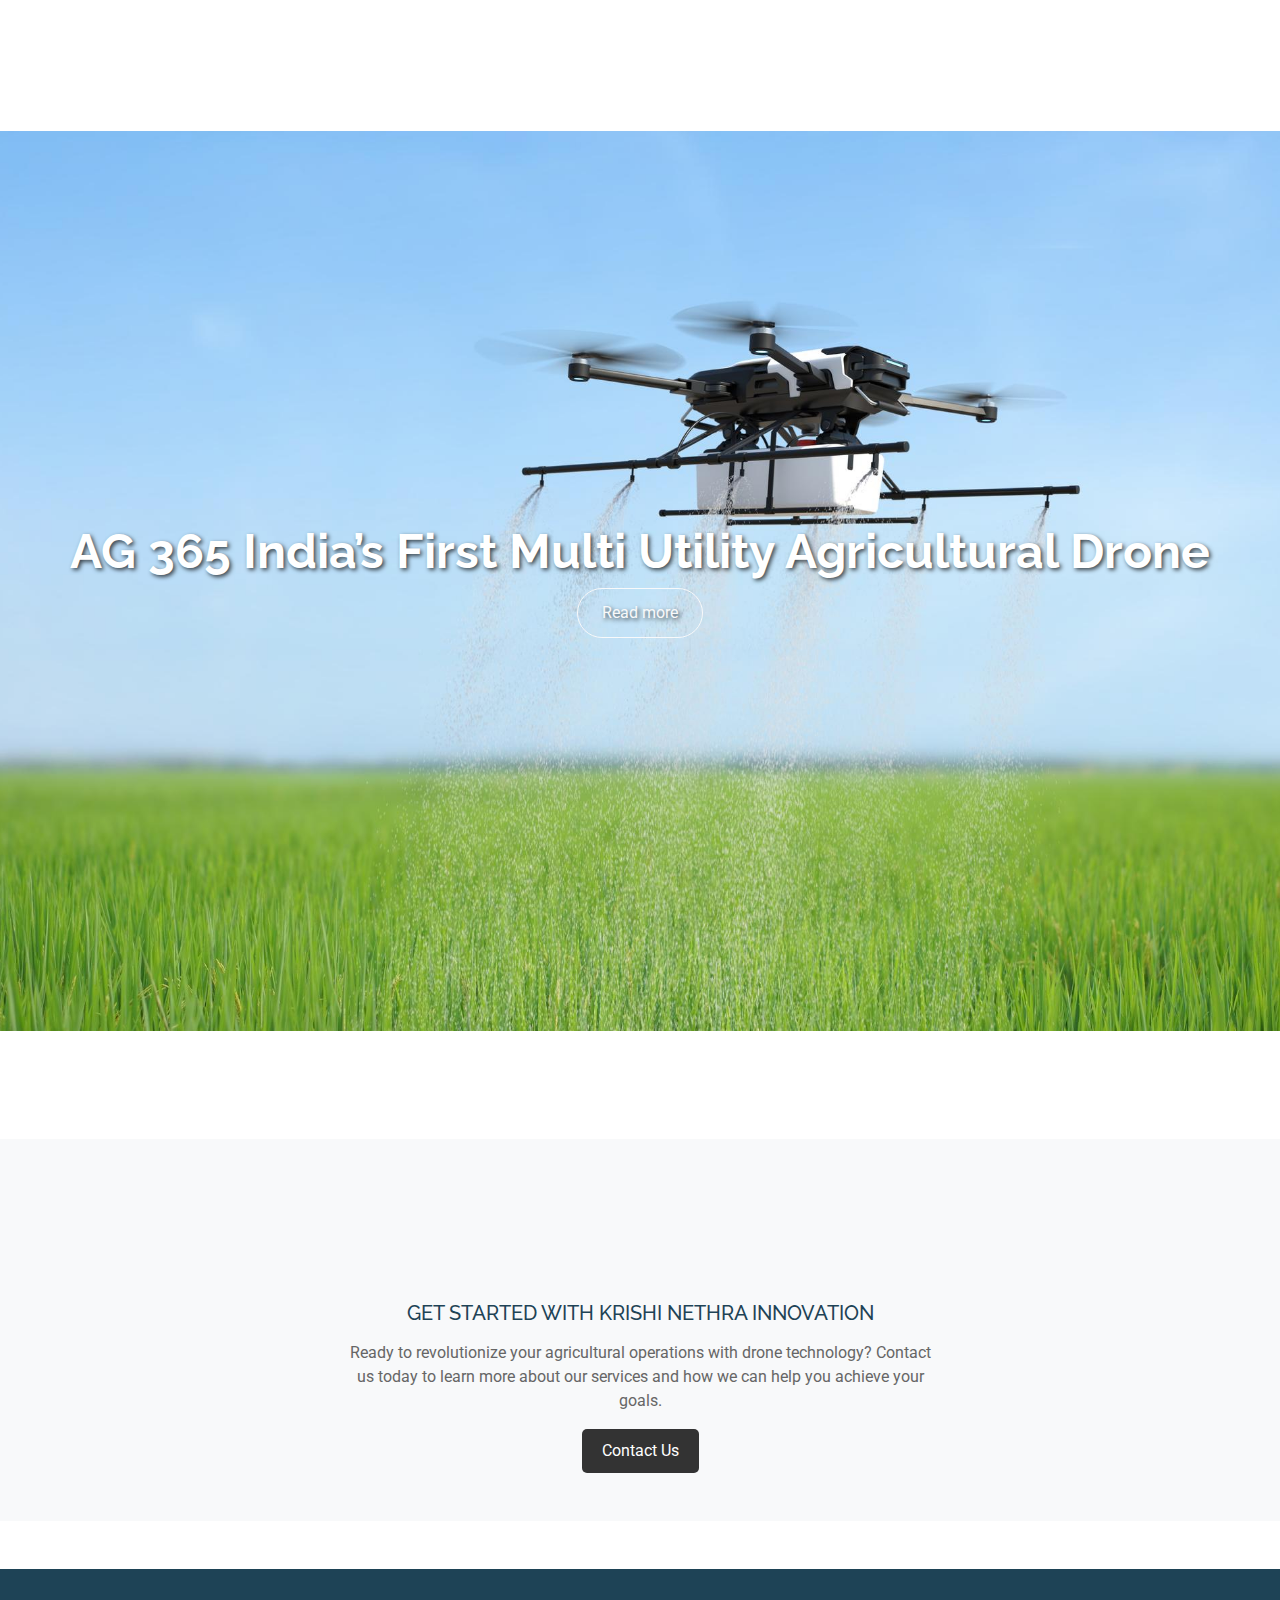
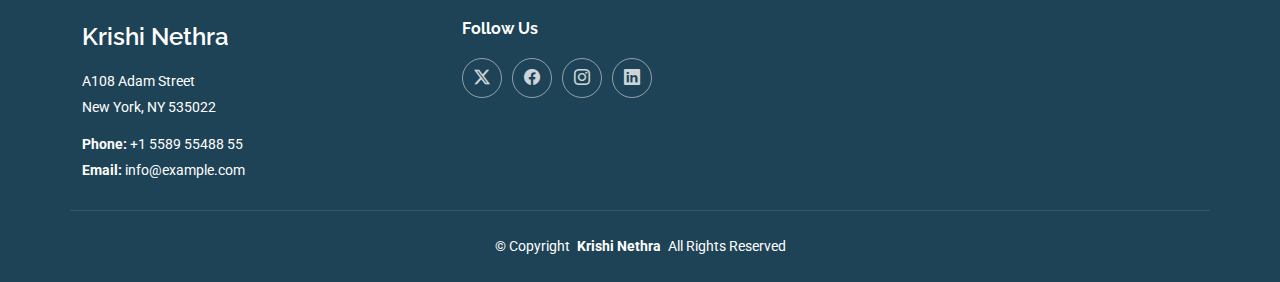
==== commit 642f72fa: "25-11-24 17:23" ====
--- a/index.html
+++ b/index.html
@@ -223,7 +223,7 @@
         <!-- Features Item -->
         <div class="row gy-4 align-items-center features-item">
           <div class="col-md-5 order-1 order-md-2 d-flex align-items-center" data-aos="zoom-out" data-aos-delay="200">
-            <img src="assets/images/gif-2.gif" class="img-fluid" alt="">
+            <img src="assets/images/752.jpg" class="img-fluid" alt="">
           </div>
           <div class="col-md-7 order-2 order-md-1" data-aos="fade-up" data-aos-delay="200">
             <h3>Surveying and Mapping Services</h3>
@@ -304,7 +304,7 @@
             <li><i class="bi bi-check"></i> <span>Easy to operate</span></li>
           </ul> -->
           <div class="btn-group">
-            <a href="blog-details.html" class="btn btn-outline-light">view more</a>
+            <a href="blog-details.html" class="btn btn-outline-light">Read more</a>
           </div>
         </div>
       </div>
--- a/assets/css/main.css
+++ b/assets/css/main.css
@@ -1609,9 +1609,7 @@
 /*--------------------------------------------------------------
 # Starter Section Section
 --------------------------------------------------------------*/
-.starter-section {
-  /* Add your styles here */
-}
+
 
 /*--------------------------------------------------------------
 # Services Section
@@ -1626,7 +1624,7 @@
 }
 
 .services .details {
-  background: #ffffff5e;
+  background: #ffffffa3;
   position: absolute;
   left: 20px;
   right: 20px;
@@ -2783,7 +2781,7 @@
 
 /* Background styling for the hero section */
 .hero-section {
-  background: url('../images/gif-1.gif') no-repeat center center/cover;
+  background: url('../images/2603.jpg') no-repeat center center/cover;
   height: 100vh;
   color: white;
   position: relative;
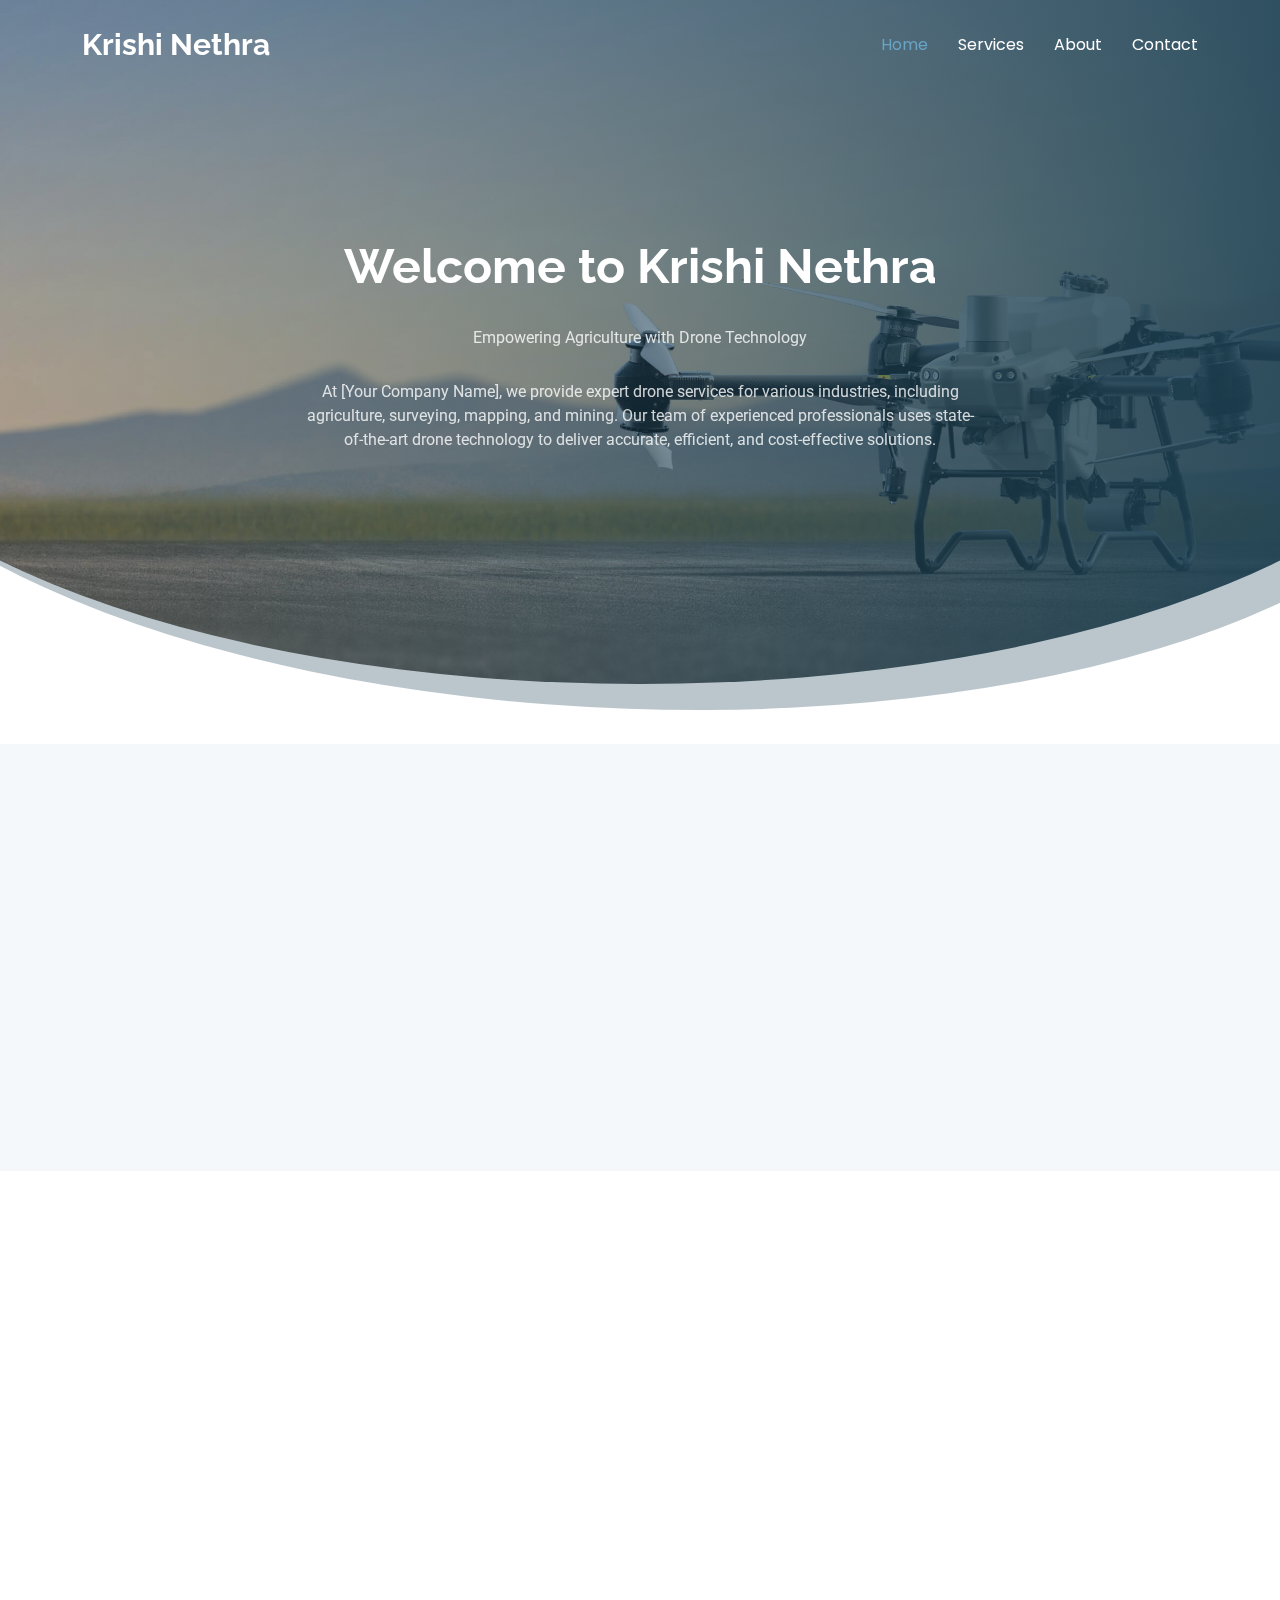
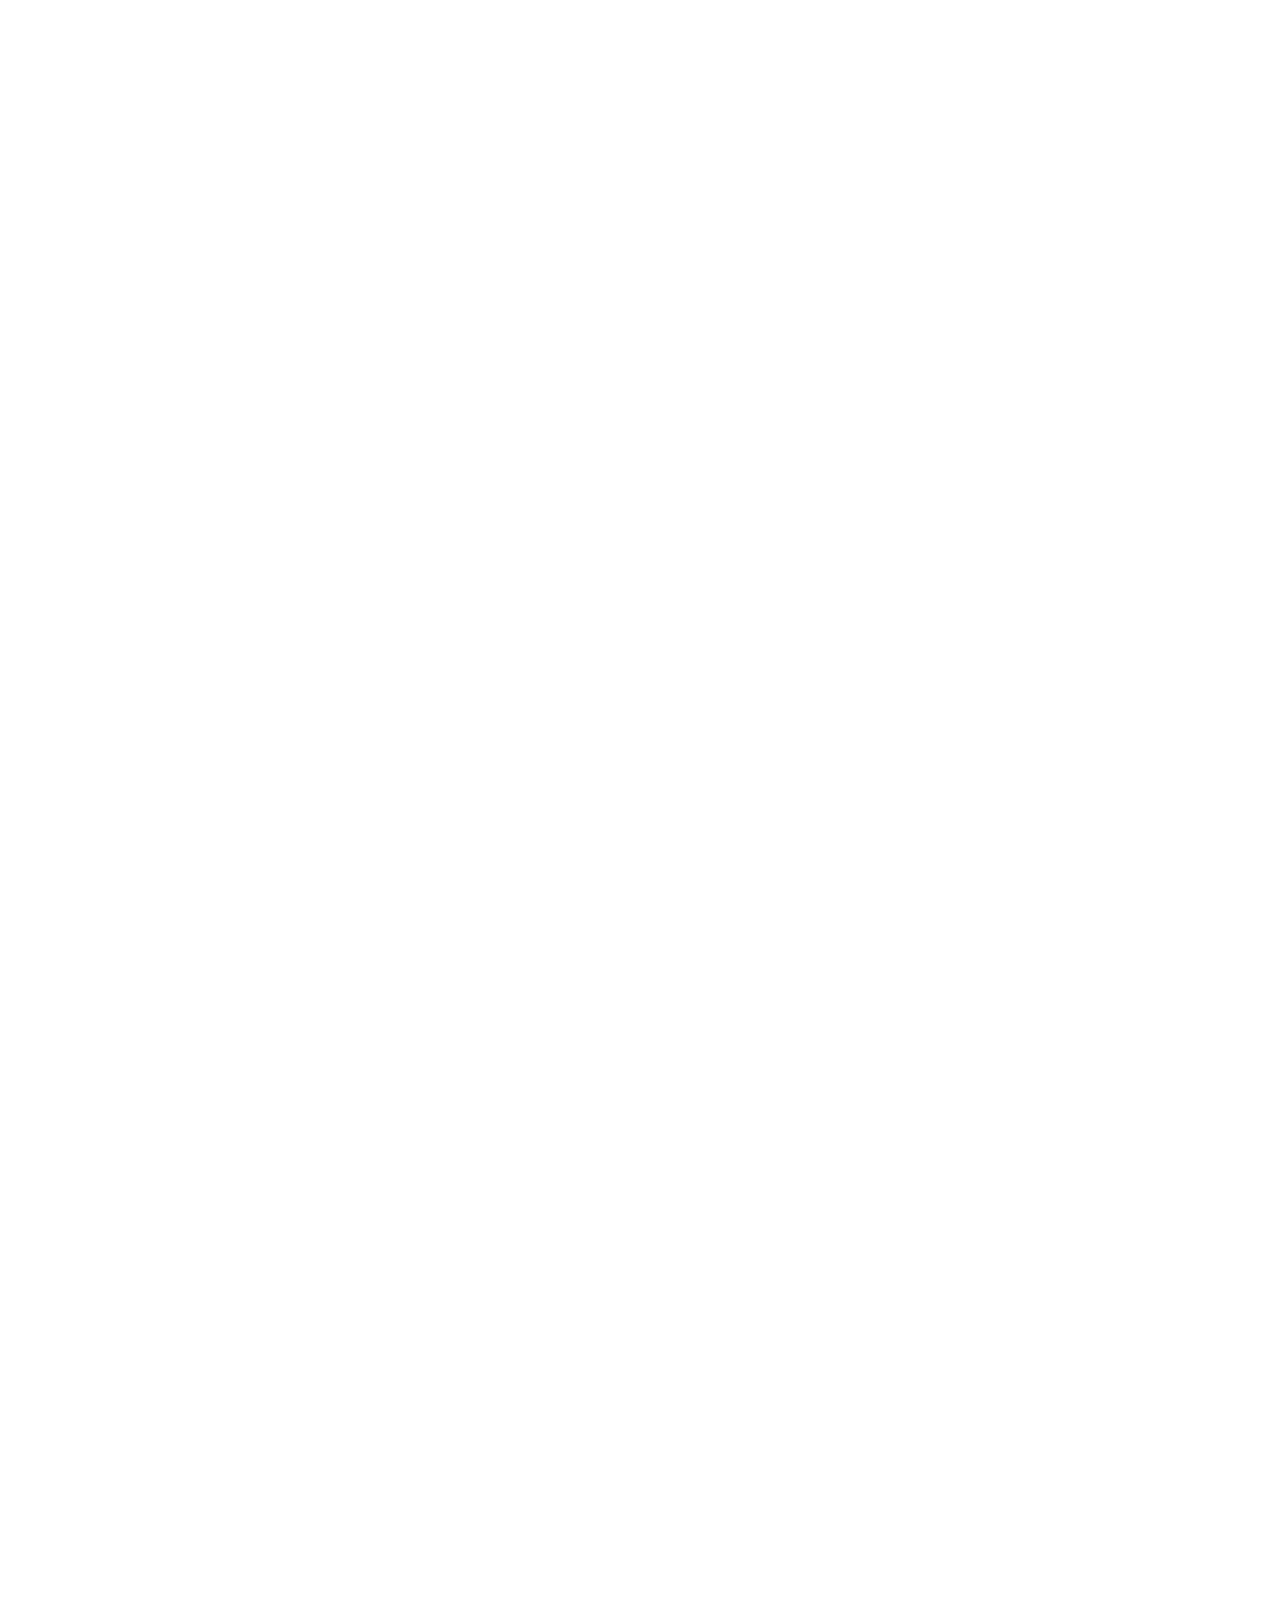
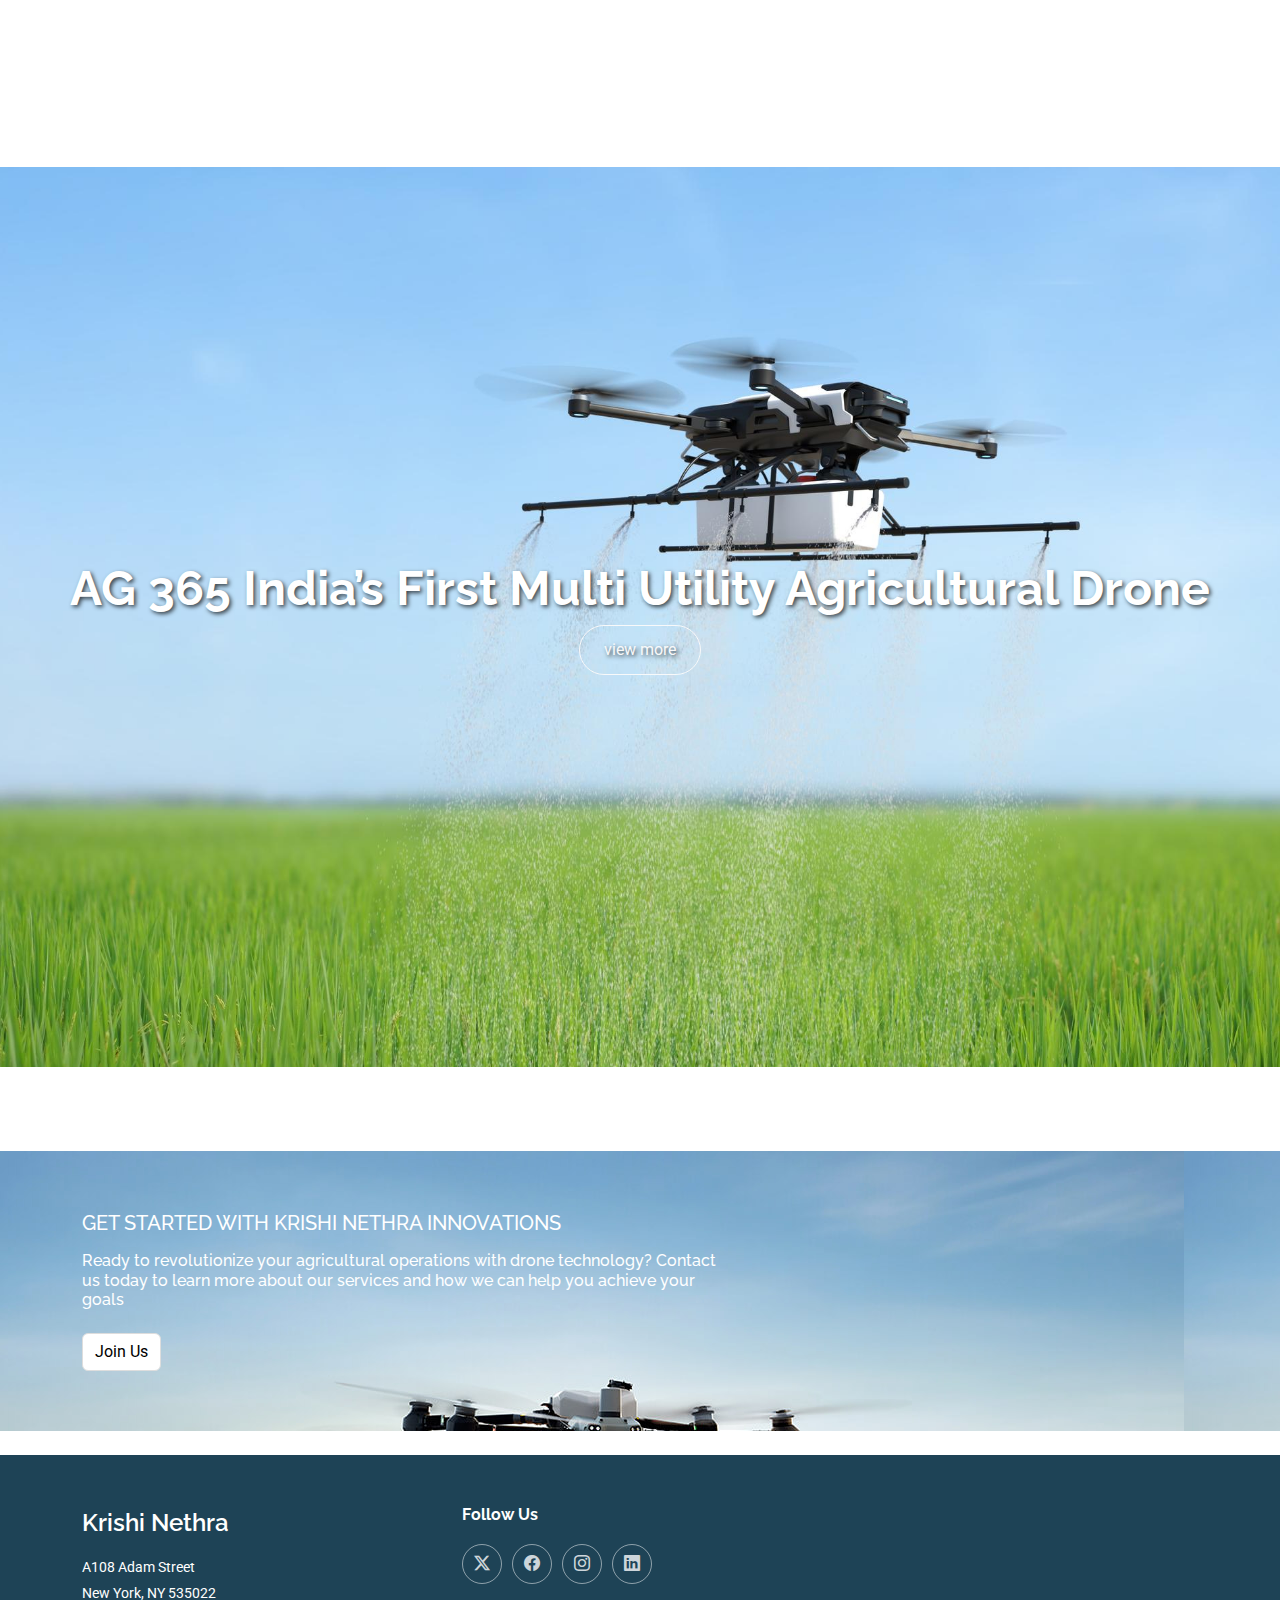
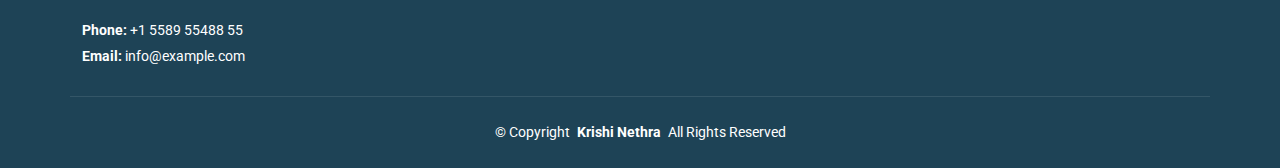
==== commit ce523847: "Save local changes before pulling updates" ====
--- a/index.html
+++ b/index.html
@@ -72,9 +72,9 @@
         <div class="container position-relative">
           <div class="carousel-item active">
             <div class="carousel-container">
-              <h2>Welcome to Krishi Nethra</h2>
+              <h2>Welcome to  Krishi Nethra</h2>
               <p>Empowering Agriculture with Drone Technology</p>
-              <p>At Krishi Nethra, we provide expert drone services for various industries, including agriculture,
+              <p>At [Your Company Name], we provide expert drone services for various industries, including agriculture,
                 surveying, mapping, and mining. Our team of experienced professionals uses state-of-the-art drone
                 technology to deliver accurate, efficient, and cost-effective solutions.</p>
               <!-- <a href="blog-details.html" class="btn-get-started">Read More</a> -->
@@ -114,7 +114,7 @@
     <!-- /Hero Section -->
 
     <!-- Featured Services Section -->
-
+ 
     <!-- /Featured Services Section -->
 
 
@@ -174,10 +174,7 @@
           <div class="col-lg-6 content" data-aos="fade-up" data-aos-delay="200">
             <h3>Revolutionizing Agriculture with Drone Technology</h3>
             <p class="fst-italic">
-              At Krishi Nethra Innovations, we're passionate about empowering farmers and agricultural businesses to
-              optimize crop yields, reduce costs, and improve resource allocation. Our team of experts leverages
-              cutting-edge drone technology to provide actionable insights and data-driven solutions for the agriculture
-              industry
+              At Krishi Nethra Innovations, we're passionate about empowering farmers and agricultural businesses to optimize crop yields, reduce costs, and improve resource allocation. Our team of experts leverages cutting-edge drone technology to provide actionable insights and data-driven solutions for the agriculture industry
             </p>
             <p>
               This modern approach to farming is empowering India’s farmers to produce higher-quality yields, improve
@@ -195,9 +192,7 @@
       <!-- Section Title -->
       <div class="container section-title" data-aos="fade-up">
         <h2>What We Do</h2>
-        <p> We offer a range of drone services designed to help farmers and agricultural businesses optimize their
-          operations. From crop monitoring and analysis to soil mapping and irrigation system monitoring, our drone
-          services provide actionable insights to drive business decisions.</p>
+        <p> We offer a range of drone services designed to help farmers and agricultural businesses optimize their operations. From crop monitoring and analysis to soil mapping and irrigation system monitoring, our drone services provide actionable insights to drive business decisions.</p>
       </div>
       <!-- End Section Title -->
       <div class="container">
@@ -223,7 +218,7 @@
         <!-- Features Item -->
         <div class="row gy-4 align-items-center features-item">
           <div class="col-md-5 order-1 order-md-2 d-flex align-items-center" data-aos="zoom-out" data-aos-delay="200">
-            <img src="assets/images/752.jpg" class="img-fluid" alt="">
+            <img src="assets/images/img-3.jpg" class="img-fluid" alt="">
           </div>
           <div class="col-md-7 order-2 order-md-1" data-aos="fade-up" data-aos-delay="200">
             <h3>Surveying and Mapping Services</h3>
@@ -237,7 +232,16 @@
               <li><i class="bi bi-check"></i> <span>Mining</span></li>
               <!-- <li><i class="bi bi-check"></i> <span>Irrigation system monitoring.</span></li> -->
             </ul>
-
+            <p class="fst-italic">
+              We provide:
+            </p>
+            <ul>
+              <li><i class="bi bi-check"></i><span>High-resolution aerial photography</span></li>
+              <li><i class="bi bi-check"></i> <span>3D modeling and mapping</span></li>
+              <li><i class="bi bi-check"></i> <span>Topographic surveys</span></li>
+              <li><i class="bi bi-check"></i> <span>Boundary surveys</span></li>
+              <li><i class="bi bi-check"></i> <span>Environmental monitoring</span></li>
+            </ul>
             <p class="fst-italic">
               Our services help clients gather accurate data, make informed decisions, and streamline their projects.
             </p>
@@ -247,7 +251,7 @@
 
         <div class="row gy-4 align-items-center features-item">
           <div class="col-md-5 d-flex align-items-center" data-aos="zoom-out">
-            <img src="assets/images/img-4.jpg" class="img-fluid" alt="">
+            <img src="assets/images/img-2.jpg" class="img-fluid" alt="">
           </div>
           <div class="col-md-7" data-aos="fade-up">
             <h3>Roads Surveying Services</h3>
@@ -259,8 +263,7 @@
               <li><i class="bi bi-check"></i> <span>Road safety audits</span></li>
             </ul>
             <p class="fst-italic">
-              Our services help transportation agencies and contractors optimize road maintenance, improve safety, and
-              reduce costs.
+              Our services help transportation agencies and contractors optimize road maintenance, improve safety, and reduce costs.
             </p>
           </div>
         </div>
@@ -268,20 +271,20 @@
 
         <div class="row gy-4 align-items-center features-item">
           <div class="col-md-5 order-1 order-md-2 d-flex align-items-center" data-aos="zoom-out">
-            <img src="assets/images/img-5.jpeg" class="img-fluid" alt="">
+            <img src="assets/images/img-1.jpg" class="img-fluid" alt="">
           </div>
           <div class="col-md-7 order-2 order-md-1" data-aos="fade-up">
             <h3>Mining Survey Services</h3>
             <p class="fst-italic">Our drone services for mining include: </p>
-            <ul>
-              <li><i class="bi bi-check"></i> <span>Pit and quarry monitoring</span></li>
-              <li><i class="bi bi-check"></i><span>Stockpile measurement and analysis</span></li>
-              <li><i class="bi bi-check"></i> <span>Geotechnical monitoring</span></li>
-              <li><i class="bi bi-check"></i> <span>Environmental monitoring</span></li>
-            </ul>
-            <p class="fst-italic">
-              Our services help mining companies optimize operations, improve safety, and reduce costs.
-            </p>
+              <ul>
+                <li><i class="bi bi-check"></i> <span>Pit and quarry monitoring</span></li>
+                <li><i class="bi bi-check"></i><span>Stockpile measurement and analysis</span></li>
+                <li><i class="bi bi-check"></i> <span>Geotechnical monitoring</span></li>
+                <li><i class="bi bi-check"></i> <span>Environmental monitoring</span></li>
+              </ul>
+              <p class="fst-italic">
+                Our services help mining companies optimize operations, improve safety, and reduce costs.
+              </p>
           </div>
         </div>
         <!-- Features Item -->
@@ -304,37 +307,26 @@
             <li><i class="bi bi-check"></i> <span>Easy to operate</span></li>
           </ul> -->
           <div class="btn-group">
-            <a href="blog-details.html" class="btn btn-outline-light">Read more</a>
+            <a href="blog-details.html" class="btn btn-outline-light">view more</a>
           </div>
         </div>
       </div>
     </section>
     <!-- /Features Section -->
-
-    <!-- Call to Action  -->
-    <!-- <section class="bsb-cta-1 px-2 bsb-overlay my-4" style="background-image: url('./assets/images/img-1.jpg');">
+     
+     <!-- Call to Action  -->
+      <section class="bsb-cta-1 px-2 bsb-overlay my-4" style="background-image: url('./assets/images/img-1.jpg');">
         <div class="container">
           <div class="row">
             <div class="col-12 col-md-9 col-lg-8 col-xl-7 col-xxl-6">
-              <h2 class="fs-5 mb-3 text-white text-uppercase">Get Started with Krishi Nethra Innovation</h2>
+              <h2 class="fs-5 mb-3 text-white text-uppercase">Get Started with Krishi Nethra Innovations</h2>
               <h2 class="display text-white mb-4" style="font-size: 1rem;">Ready to revolutionize your agricultural operations with drone technology? Contact us today to learn more about our services and how we can help you achieve your goals</h2>
               <a href="#!" class="btn bsb-btn-2xl btn-light rounded mb-0 text-nowrap">Join Us</a>
             </div>
           </div>
         </div>
-      </section> -->
-    <div class="contact-container d-flex flex-column align-items-center justify-content-center bg-light my-5">
-      <div class="container section-title mt-4" data-aos="fade-up">
-        <h2>Contact</h2>
-      </div>
-      <h2 class="fs-5 mb-3 text-uppercase">Get Started with Krishi Nethra Innovation</h2>
-      <p class="contact-description text-center">
-        Ready to revolutionize your agricultural operations with drone technology? Contact us today to learn more about
-        our services and how we can help you achieve your goals.
-      </p>
-      <button class="btn contact-button mb-5" href="contact.html">Contact Us</button>
-    </div>
-    <!-- Call to Action  -->
+      </section>
+     <!-- Call to Action  -->
     <!-- <div class="contact-container d-flex flex-column align-items-center justify-content-center vh-50">
       <div class="container section-title" data-aos="fade-up">
         <h2>Contact</h2>
@@ -395,8 +387,7 @@
     </div>
 
     <div class="container copyright text-center mt-4">
-      <p>© <span>Copyright</span> <strong class="px-1 sitename"> Krishi Nethra</strong> <span>All Rights Reserved</span>
-      </p>
+      <p>© <span>Copyright</span> <strong class="px-1 sitename"> Krishi Nethra</strong> <span>All Rights Reserved</span></p>
 
     </div>
 
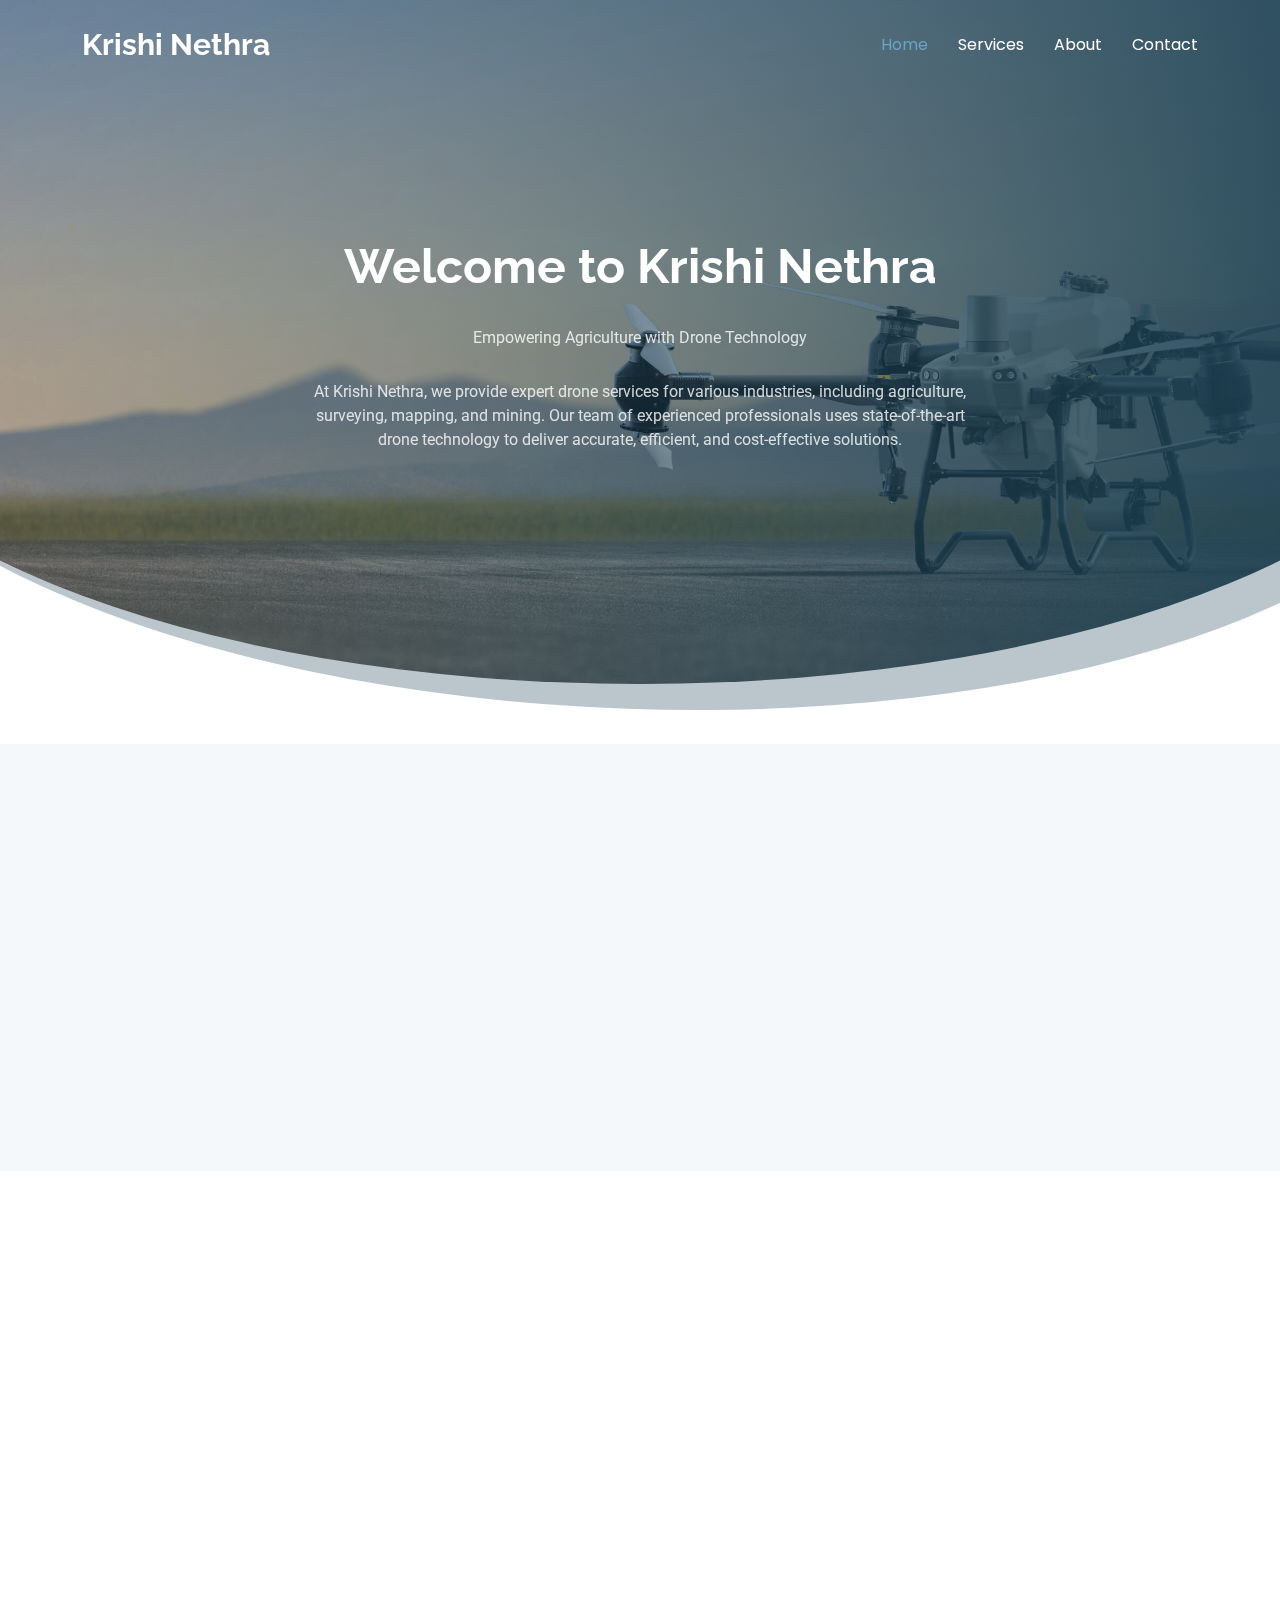
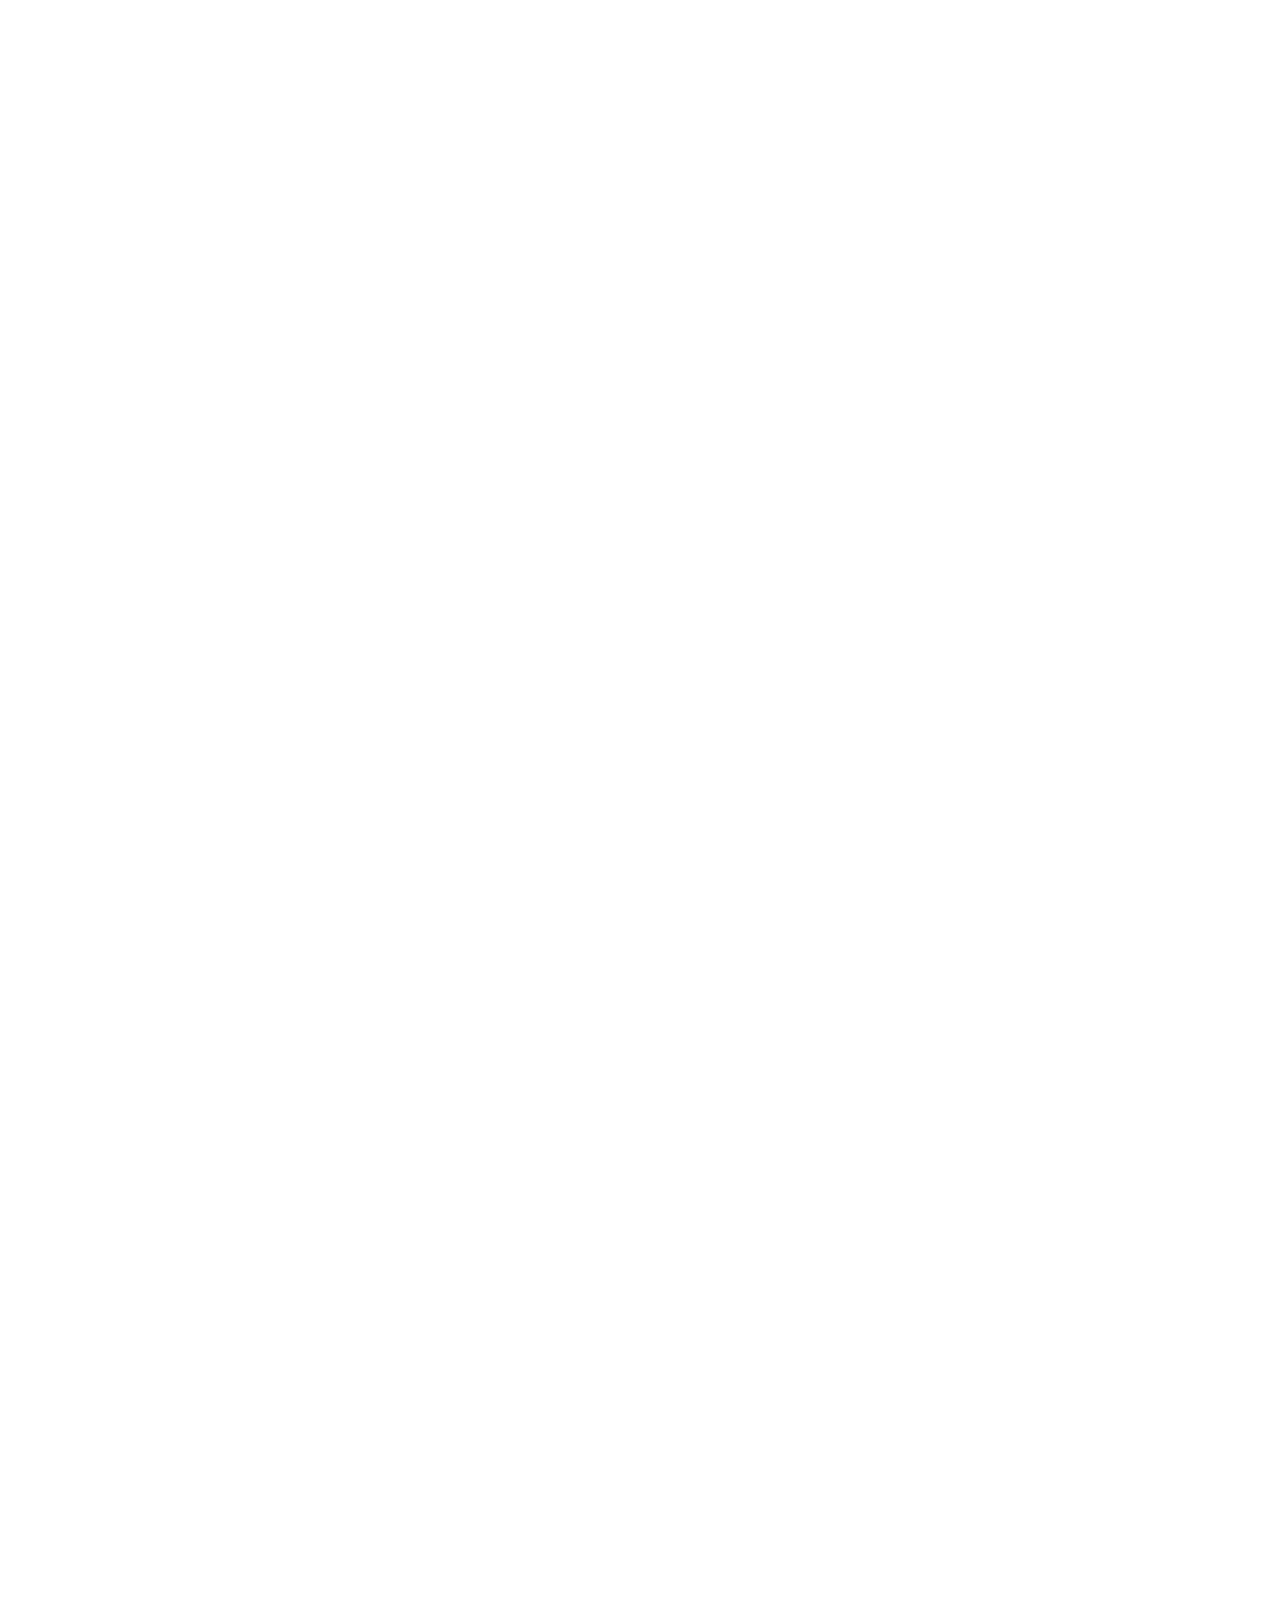
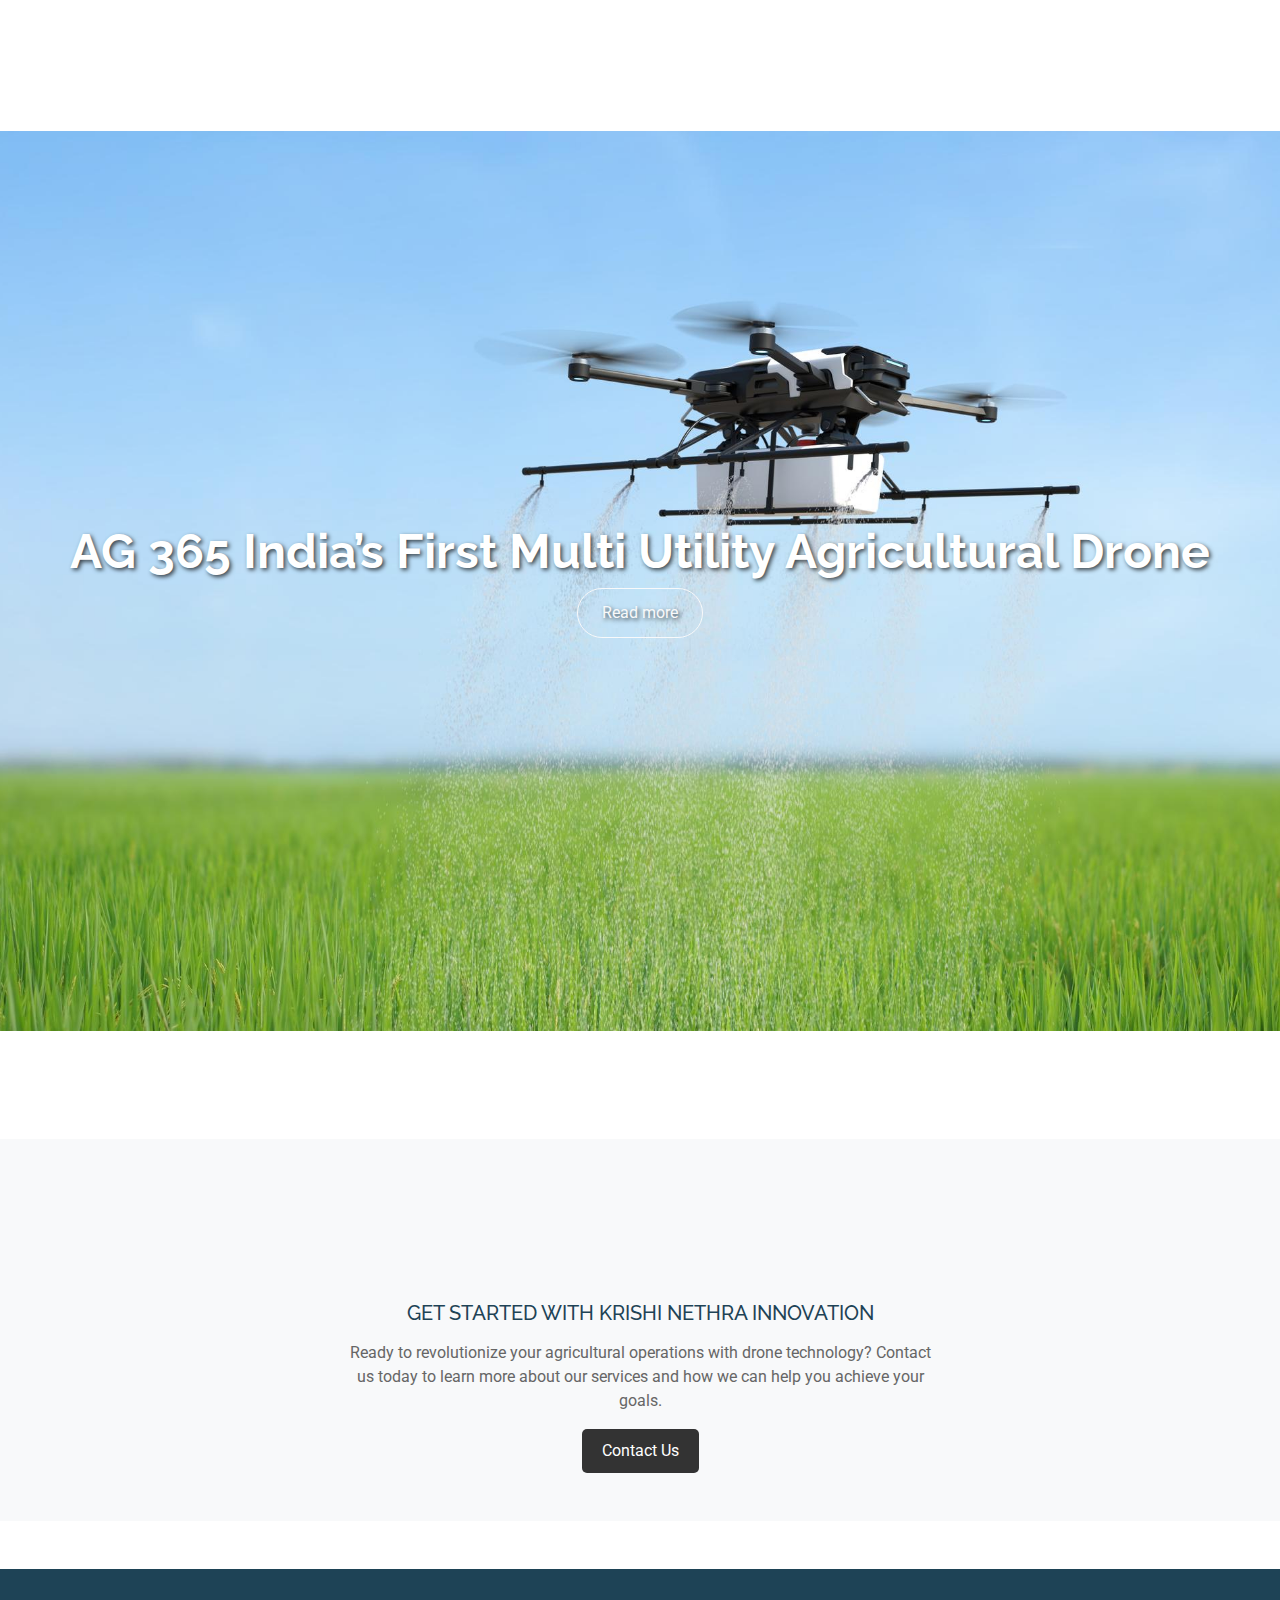
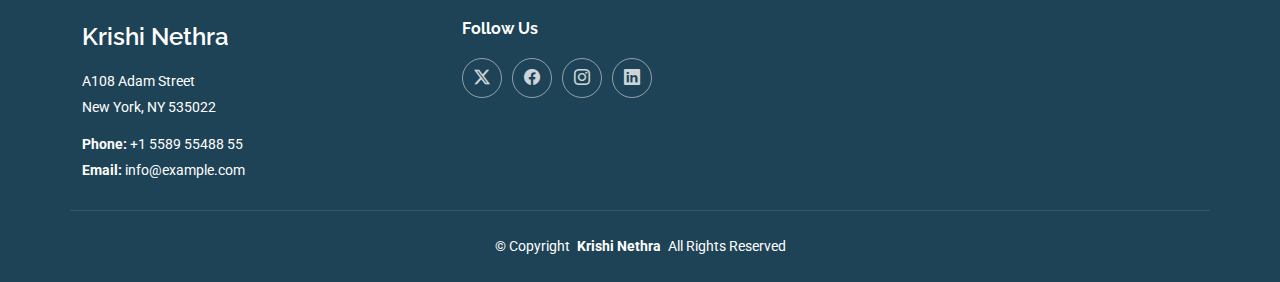
==== commit 52ac6c73: "Merge branch 'main' of https://github.com/codebine/drones-web" ====
--- a/index.html
+++ b/index.html
@@ -72,9 +72,9 @@
         <div class="container position-relative">
           <div class="carousel-item active">
             <div class="carousel-container">
-              <h2>Welcome to  Krishi Nethra</h2>
+              <h2>Welcome to Krishi Nethra</h2>
               <p>Empowering Agriculture with Drone Technology</p>
-              <p>At [Your Company Name], we provide expert drone services for various industries, including agriculture,
+              <p>At Krishi Nethra, we provide expert drone services for various industries, including agriculture,
                 surveying, mapping, and mining. Our team of experienced professionals uses state-of-the-art drone
                 technology to deliver accurate, efficient, and cost-effective solutions.</p>
               <!-- <a href="blog-details.html" class="btn-get-started">Read More</a> -->
@@ -114,7 +114,7 @@
     <!-- /Hero Section -->
 
     <!-- Featured Services Section -->
- 
+
     <!-- /Featured Services Section -->
 
 
@@ -174,7 +174,10 @@
           <div class="col-lg-6 content" data-aos="fade-up" data-aos-delay="200">
             <h3>Revolutionizing Agriculture with Drone Technology</h3>
             <p class="fst-italic">
-              At Krishi Nethra Innovations, we're passionate about empowering farmers and agricultural businesses to optimize crop yields, reduce costs, and improve resource allocation. Our team of experts leverages cutting-edge drone technology to provide actionable insights and data-driven solutions for the agriculture industry
+              At Krishi Nethra Innovations, we're passionate about empowering farmers and agricultural businesses to
+              optimize crop yields, reduce costs, and improve resource allocation. Our team of experts leverages
+              cutting-edge drone technology to provide actionable insights and data-driven solutions for the agriculture
+              industry
             </p>
             <p>
               This modern approach to farming is empowering India’s farmers to produce higher-quality yields, improve
@@ -192,7 +195,9 @@
       <!-- Section Title -->
       <div class="container section-title" data-aos="fade-up">
         <h2>What We Do</h2>
-        <p> We offer a range of drone services designed to help farmers and agricultural businesses optimize their operations. From crop monitoring and analysis to soil mapping and irrigation system monitoring, our drone services provide actionable insights to drive business decisions.</p>
+        <p> We offer a range of drone services designed to help farmers and agricultural businesses optimize their
+          operations. From crop monitoring and analysis to soil mapping and irrigation system monitoring, our drone
+          services provide actionable insights to drive business decisions.</p>
       </div>
       <!-- End Section Title -->
       <div class="container">
@@ -218,7 +223,7 @@
         <!-- Features Item -->
         <div class="row gy-4 align-items-center features-item">
           <div class="col-md-5 order-1 order-md-2 d-flex align-items-center" data-aos="zoom-out" data-aos-delay="200">
-            <img src="assets/images/img-3.jpg" class="img-fluid" alt="">
+            <img src="assets/images/752.jpg" class="img-fluid" alt="">
           </div>
           <div class="col-md-7 order-2 order-md-1" data-aos="fade-up" data-aos-delay="200">
             <h3>Surveying and Mapping Services</h3>
@@ -232,16 +237,7 @@
               <li><i class="bi bi-check"></i> <span>Mining</span></li>
               <!-- <li><i class="bi bi-check"></i> <span>Irrigation system monitoring.</span></li> -->
             </ul>
-            <p class="fst-italic">
-              We provide:
-            </p>
-            <ul>
-              <li><i class="bi bi-check"></i><span>High-resolution aerial photography</span></li>
-              <li><i class="bi bi-check"></i> <span>3D modeling and mapping</span></li>
-              <li><i class="bi bi-check"></i> <span>Topographic surveys</span></li>
-              <li><i class="bi bi-check"></i> <span>Boundary surveys</span></li>
-              <li><i class="bi bi-check"></i> <span>Environmental monitoring</span></li>
-            </ul>
+
             <p class="fst-italic">
               Our services help clients gather accurate data, make informed decisions, and streamline their projects.
             </p>
@@ -251,7 +247,7 @@
 
         <div class="row gy-4 align-items-center features-item">
           <div class="col-md-5 d-flex align-items-center" data-aos="zoom-out">
-            <img src="assets/images/img-2.jpg" class="img-fluid" alt="">
+            <img src="assets/images/img-4.jpg" class="img-fluid" alt="">
           </div>
           <div class="col-md-7" data-aos="fade-up">
             <h3>Roads Surveying Services</h3>
@@ -263,7 +259,8 @@
               <li><i class="bi bi-check"></i> <span>Road safety audits</span></li>
             </ul>
             <p class="fst-italic">
-              Our services help transportation agencies and contractors optimize road maintenance, improve safety, and reduce costs.
+              Our services help transportation agencies and contractors optimize road maintenance, improve safety, and
+              reduce costs.
             </p>
           </div>
         </div>
@@ -271,20 +268,20 @@
 
         <div class="row gy-4 align-items-center features-item">
           <div class="col-md-5 order-1 order-md-2 d-flex align-items-center" data-aos="zoom-out">
-            <img src="assets/images/img-1.jpg" class="img-fluid" alt="">
+            <img src="assets/images/img-5.jpeg" class="img-fluid" alt="">
           </div>
           <div class="col-md-7 order-2 order-md-1" data-aos="fade-up">
             <h3>Mining Survey Services</h3>
             <p class="fst-italic">Our drone services for mining include: </p>
-              <ul>
-                <li><i class="bi bi-check"></i> <span>Pit and quarry monitoring</span></li>
-                <li><i class="bi bi-check"></i><span>Stockpile measurement and analysis</span></li>
-                <li><i class="bi bi-check"></i> <span>Geotechnical monitoring</span></li>
-                <li><i class="bi bi-check"></i> <span>Environmental monitoring</span></li>
-              </ul>
-              <p class="fst-italic">
-                Our services help mining companies optimize operations, improve safety, and reduce costs.
-              </p>
+            <ul>
+              <li><i class="bi bi-check"></i> <span>Pit and quarry monitoring</span></li>
+              <li><i class="bi bi-check"></i><span>Stockpile measurement and analysis</span></li>
+              <li><i class="bi bi-check"></i> <span>Geotechnical monitoring</span></li>
+              <li><i class="bi bi-check"></i> <span>Environmental monitoring</span></li>
+            </ul>
+            <p class="fst-italic">
+              Our services help mining companies optimize operations, improve safety, and reduce costs.
+            </p>
           </div>
         </div>
         <!-- Features Item -->
@@ -307,15 +304,15 @@
             <li><i class="bi bi-check"></i> <span>Easy to operate</span></li>
           </ul> -->
           <div class="btn-group">
-            <a href="blog-details.html" class="btn btn-outline-light">view more</a>
+            <a href="blog-details.html" class="btn btn-outline-light">Read more</a>
           </div>
         </div>
       </div>
     </section>
     <!-- /Features Section -->
-     
-     <!-- Call to Action  -->
-      <section class="bsb-cta-1 px-2 bsb-overlay my-4" style="background-image: url('./assets/images/img-1.jpg');">
+
+    <!-- Call to Action  -->
+    <!-- <section class="bsb-cta-1 px-2 bsb-overlay my-4" style="background-image: url('./assets/images/img-1.jpg');">
         <div class="container">
           <div class="row">
             <div class="col-12 col-md-9 col-lg-8 col-xl-7 col-xxl-6">
@@ -325,8 +322,19 @@
             </div>
           </div>
         </div>
-      </section>
-     <!-- Call to Action  -->
+      </section> -->
+    <div class="contact-container d-flex flex-column align-items-center justify-content-center bg-light my-5">
+      <div class="container section-title mt-4" data-aos="fade-up">
+        <h2>Contact</h2>
+      </div>
+      <h2 class="fs-5 mb-3 text-uppercase">Get Started with Krishi Nethra Innovation</h2>
+      <p class="contact-description text-center">
+        Ready to revolutionize your agricultural operations with drone technology? Contact us today to learn more about
+        our services and how we can help you achieve your goals.
+      </p>
+      <button class="btn contact-button mb-5" href="contact.html">Contact Us</button>
+    </div>
+    <!-- Call to Action  -->
     <!-- <div class="contact-container d-flex flex-column align-items-center justify-content-center vh-50">
       <div class="container section-title" data-aos="fade-up">
         <h2>Contact</h2>
@@ -387,7 +395,8 @@
     </div>
 
     <div class="container copyright text-center mt-4">
-      <p>© <span>Copyright</span> <strong class="px-1 sitename"> Krishi Nethra</strong> <span>All Rights Reserved</span></p>
+      <p>© <span>Copyright</span> <strong class="px-1 sitename"> Krishi Nethra</strong> <span>All Rights Reserved</span>
+      </p>
 
     </div>
 
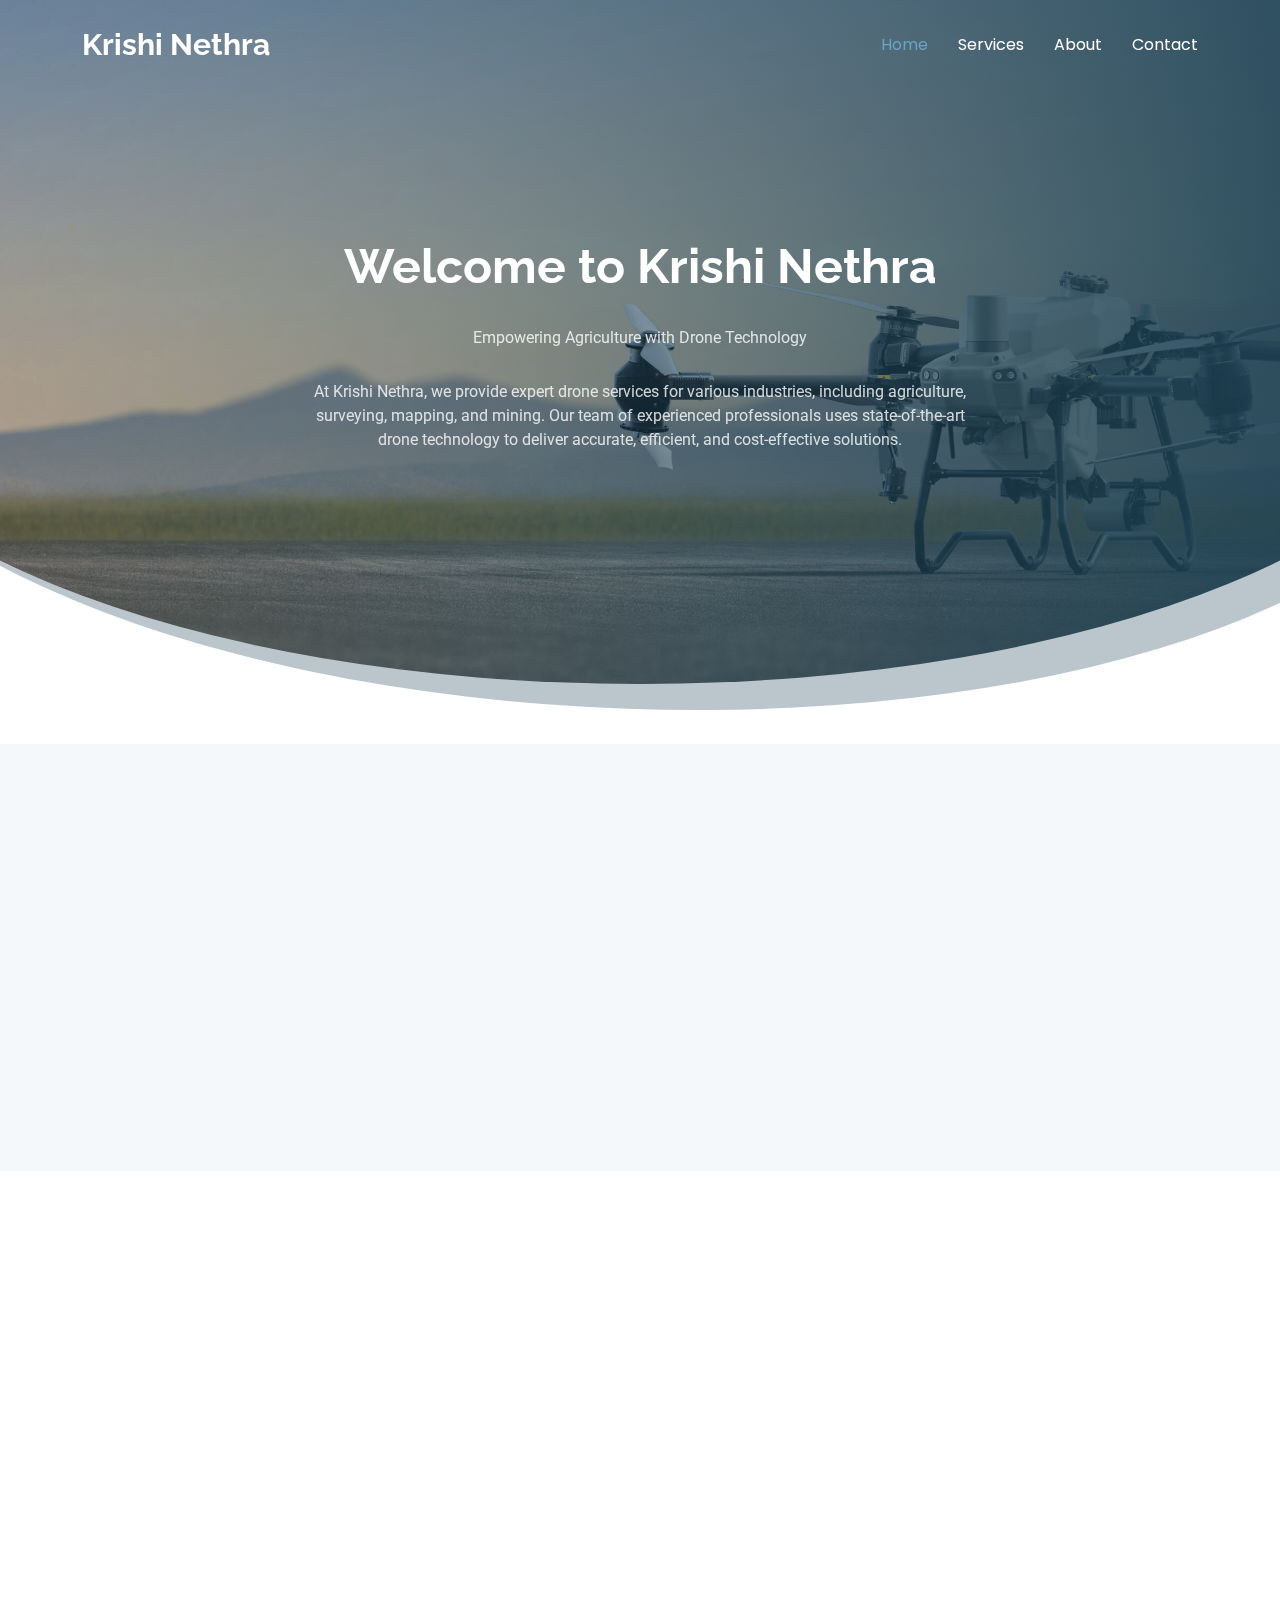
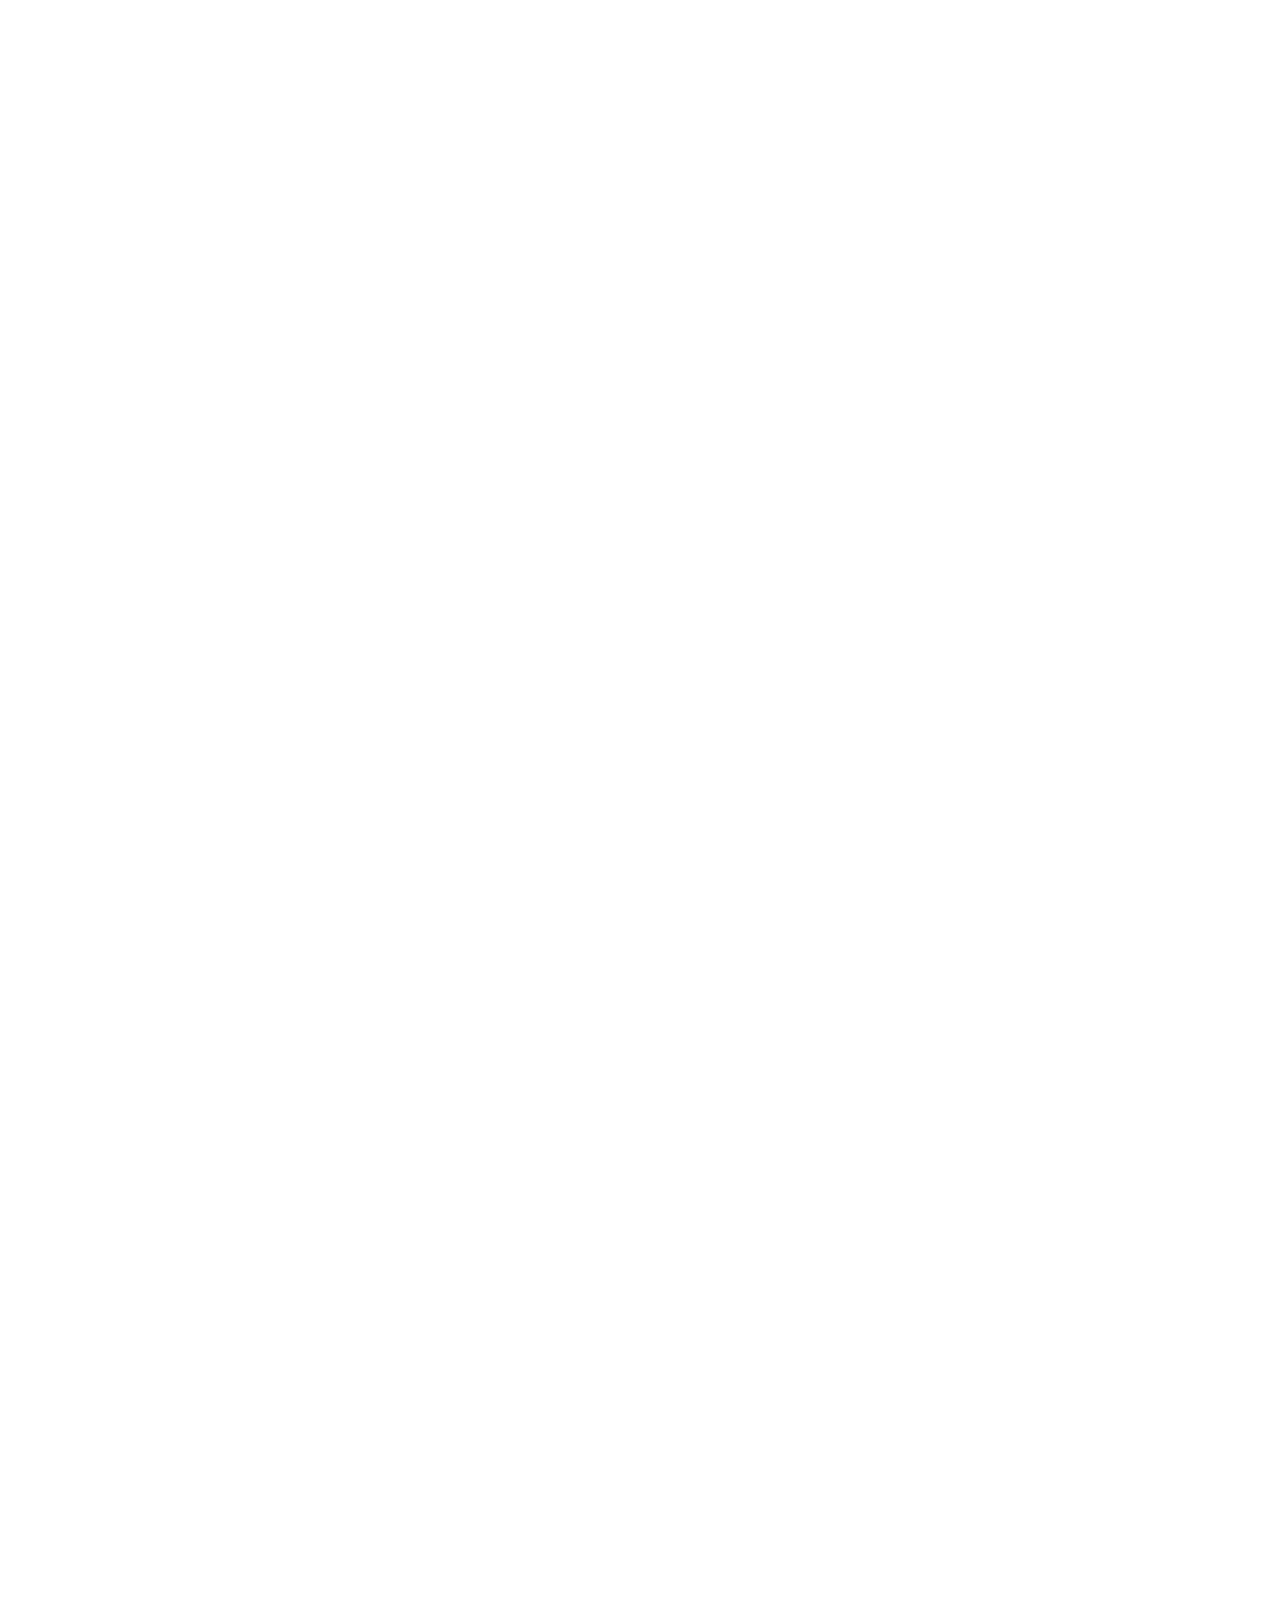
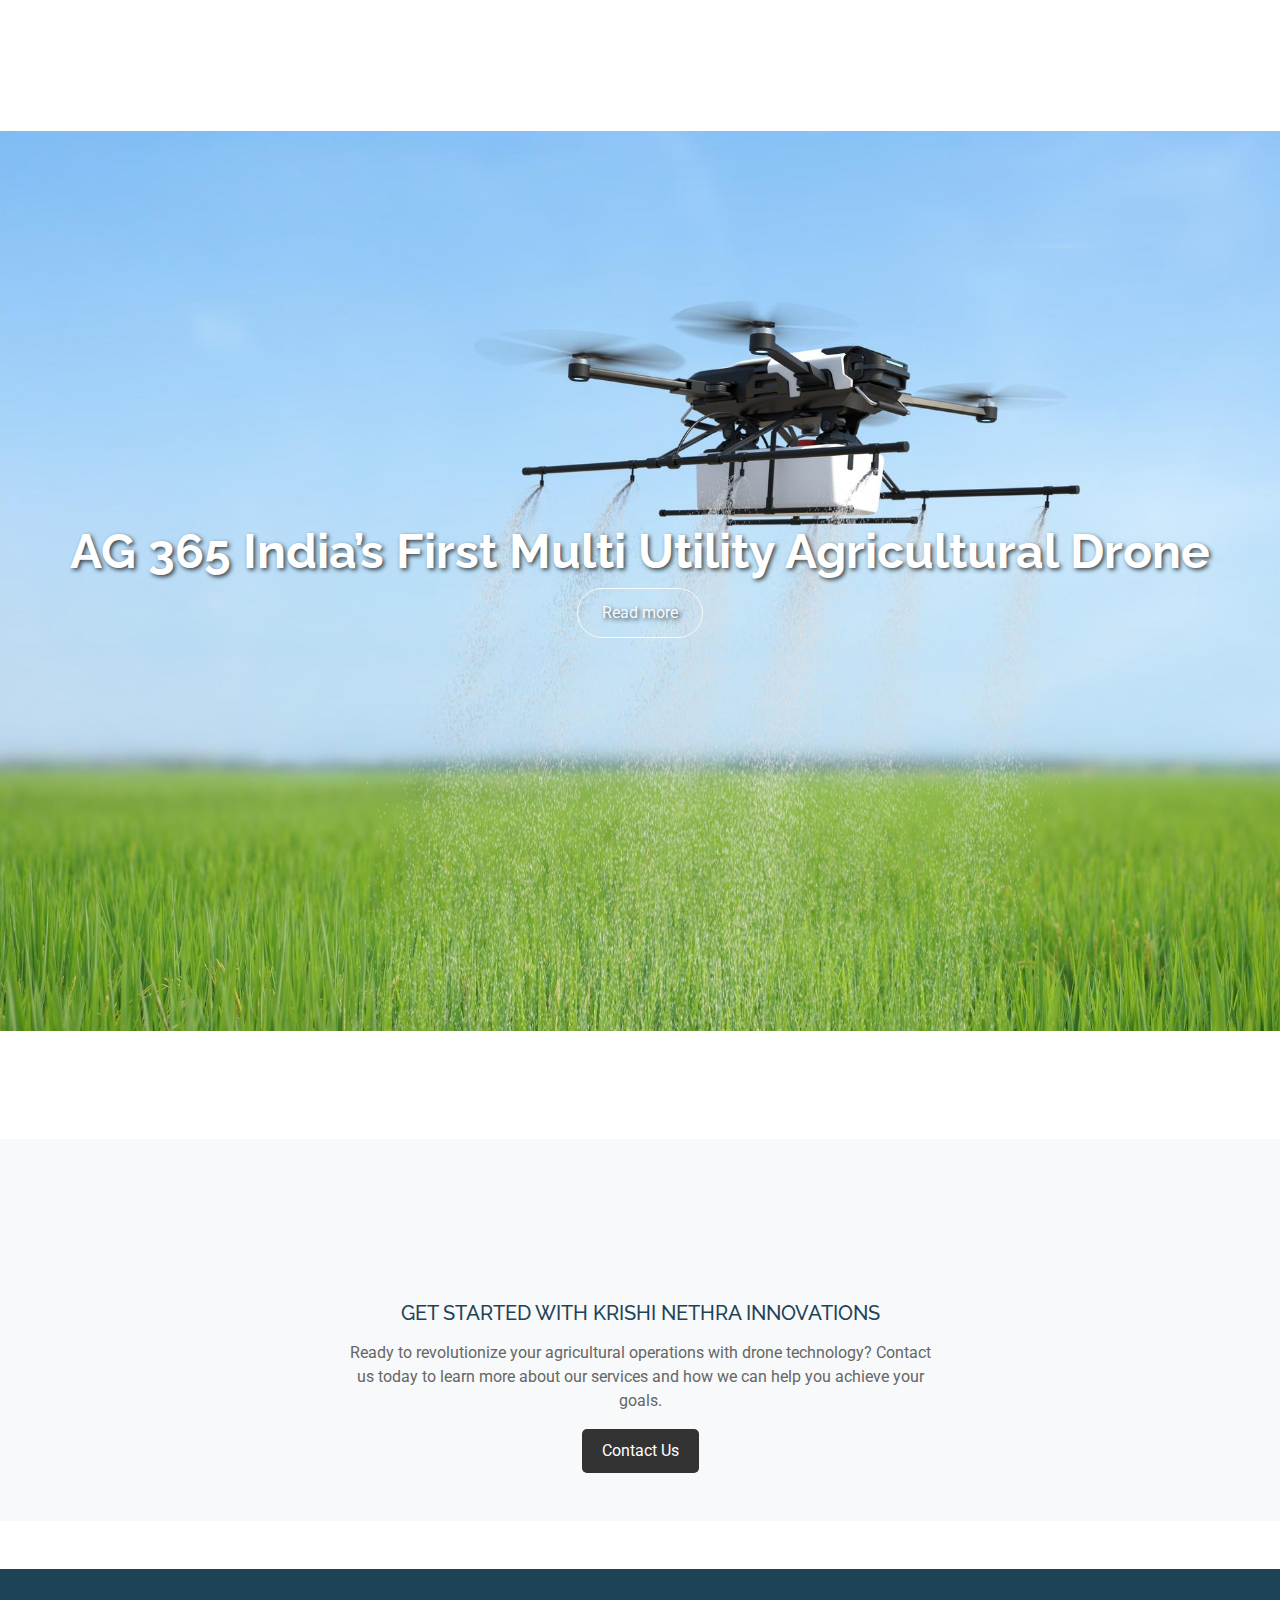
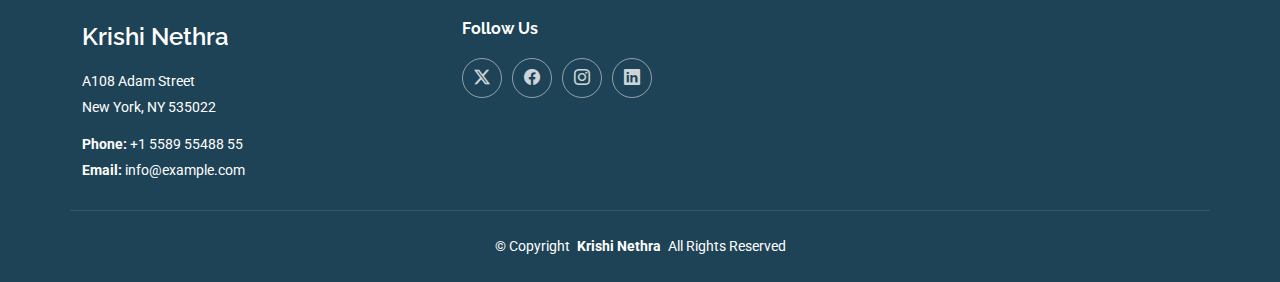
==== commit 6a289a1c: "30-11-24 09:39AM" ====
--- a/index.html
+++ b/index.html
@@ -327,7 +327,7 @@
       <div class="container section-title mt-4" data-aos="fade-up">
         <h2>Contact</h2>
       </div>
-      <h2 class="fs-5 mb-3 text-uppercase">Get Started with Krishi Nethra Innovation</h2>
+      <h2 class="fs-5 mb-3 text-uppercase">Get Started with Krishi Nethra Innovations</h2>
       <p class="contact-description text-center">
         Ready to revolutionize your agricultural operations with drone technology? Contact us today to learn more about
         our services and how we can help you achieve your goals.
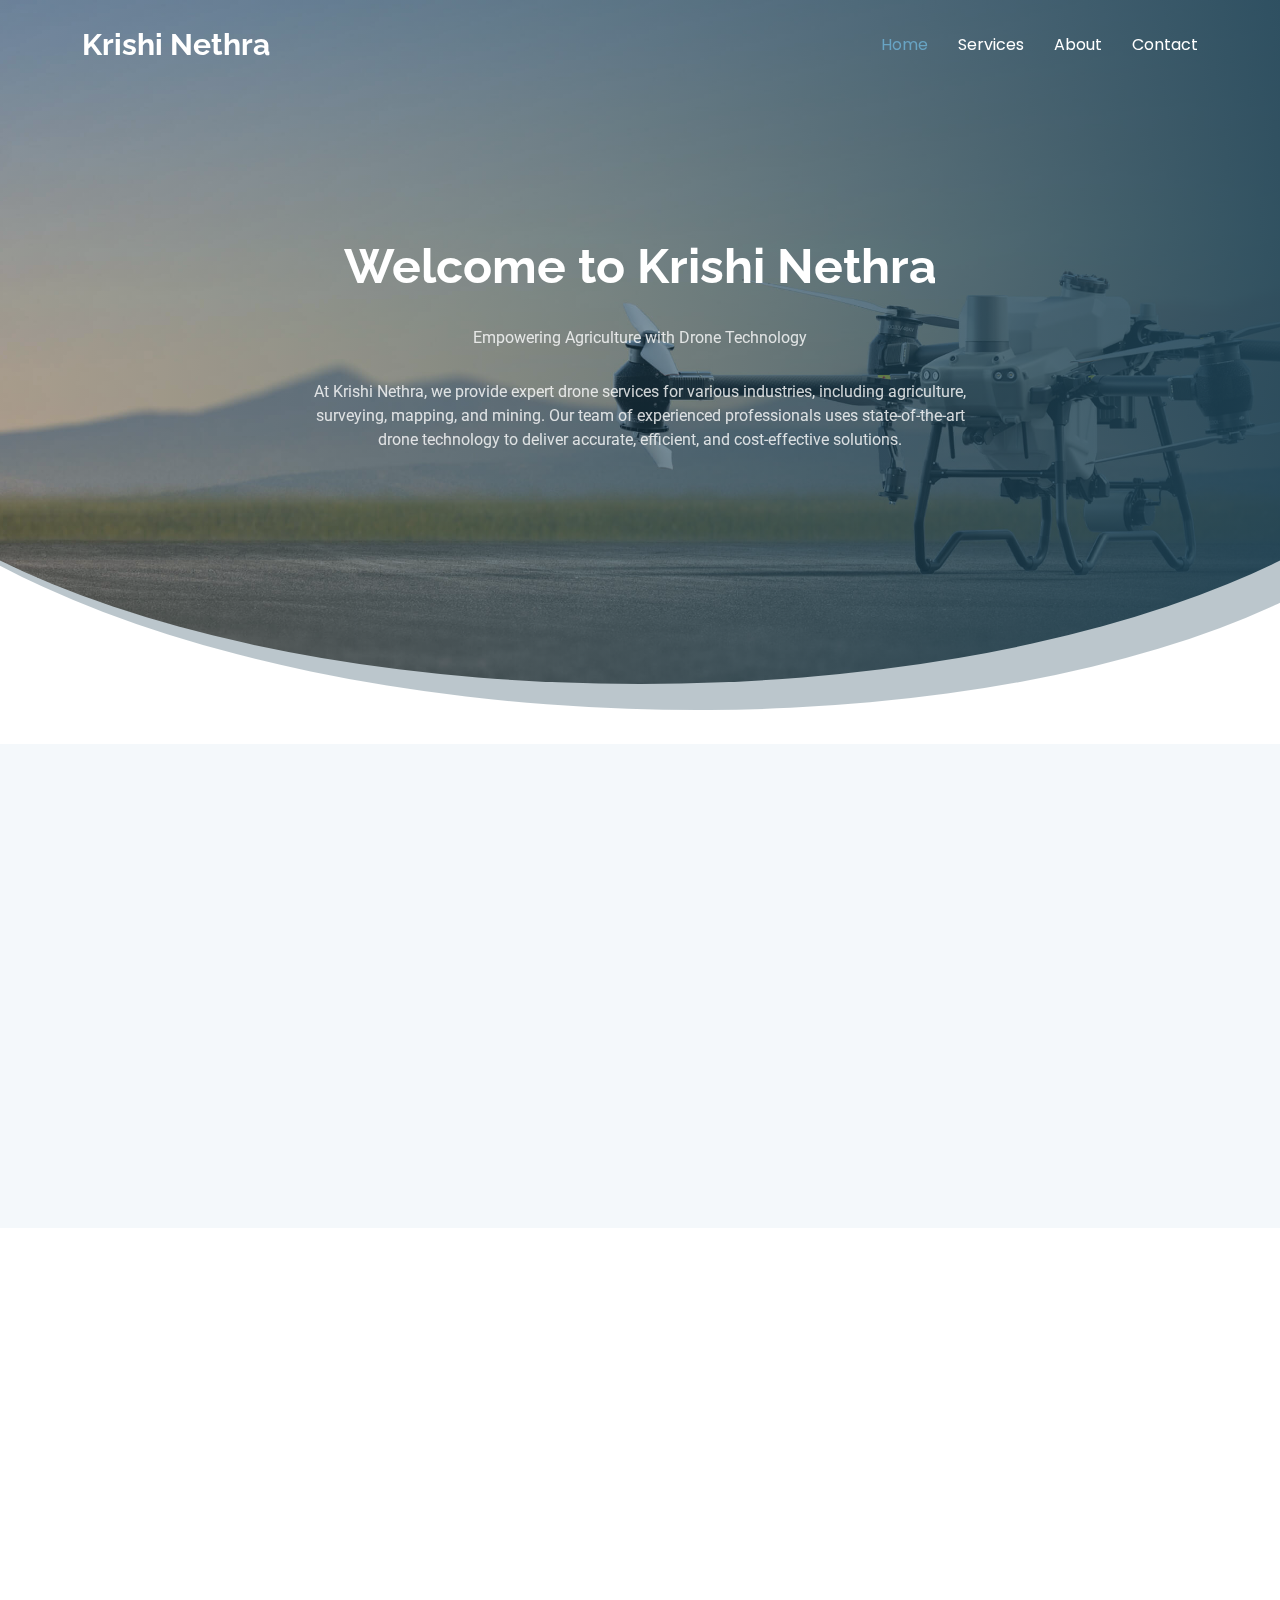
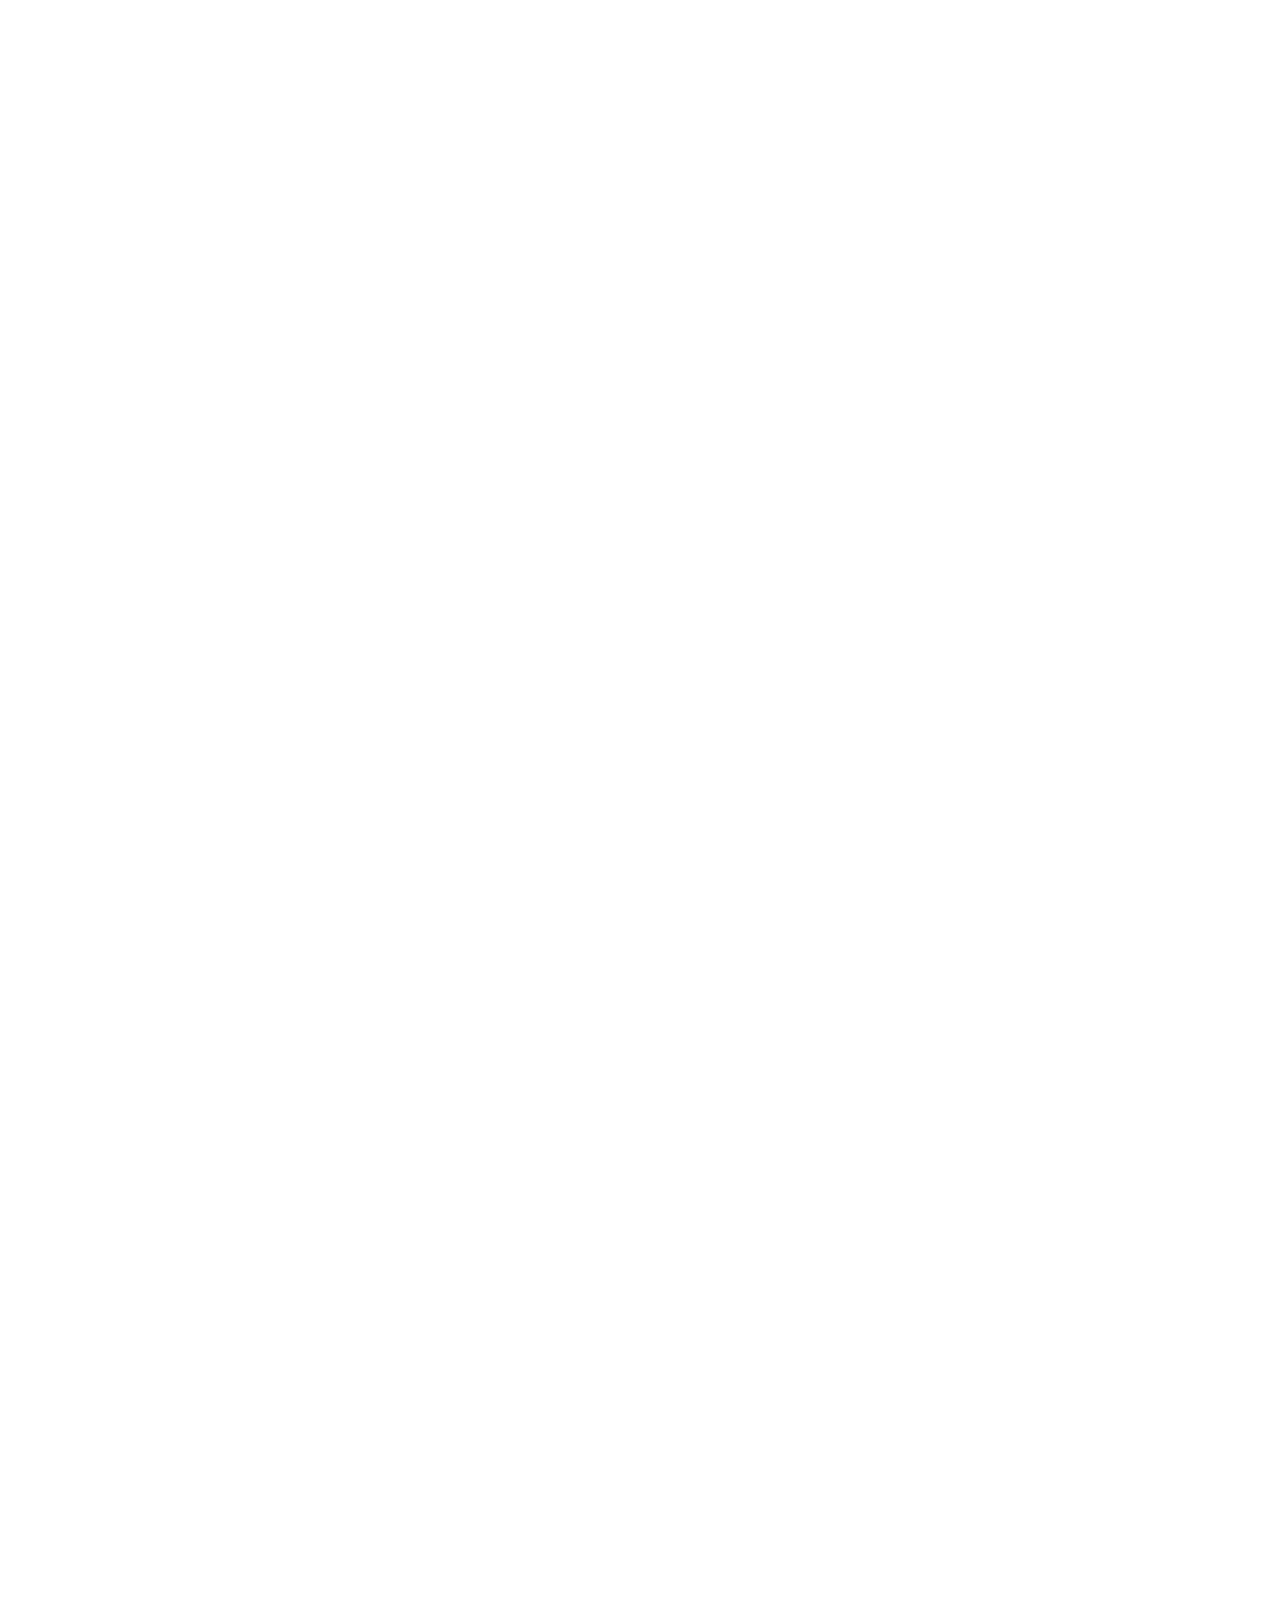
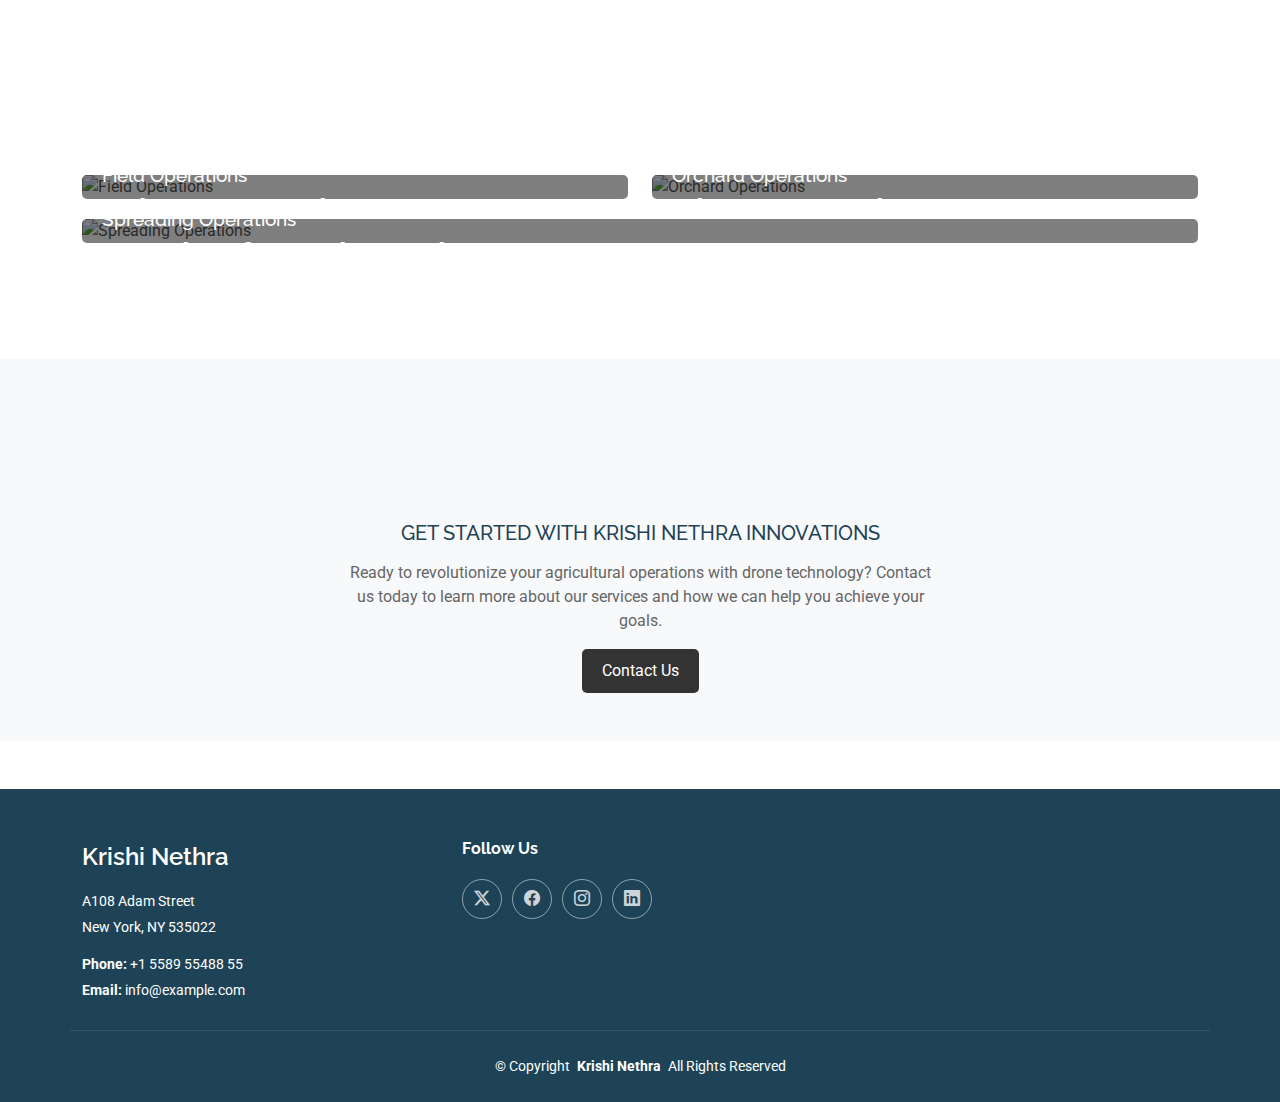
==== commit 31275f5e: "30-11-24 11:30AM" ====
--- a/index.html
+++ b/index.html
@@ -168,8 +168,8 @@
       <div class="container">
         <div class="row gy-4">
           <div class="col-lg-6 position-relative align-self-start" data-aos="fade-up" data-aos-delay="100">
-            <img src="./assets/images/git-1.gif" class="img-fluid" alt="">
-            <a href="https://www.youtube.com/watch?v=Y7f98aduVJ8" class="glightbox pulsating-play-btn"></a>
+            <img src="./assets/images/2603.jpg" class="img-fluid" alt="">
+            <!-- <a href="https://www.youtube.com/watch?v=Y7f98aduVJ8" class="glightbox pulsating-play-btn"></a> -->
           </div>
           <div class="col-lg-6 content" data-aos="fade-up" data-aos-delay="200">
             <h3>Revolutionizing Agriculture with Drone Technology</h3>
@@ -290,26 +290,50 @@
     <!-- What we Do -->
 
     <!-- /Features Section -->
-    <section id="features" class="features section">
-      <!-- Section Title -->
-      <!-- <div class="container section-title" data-aos="fade-up">
-        <h2>Explore</h2>
-      </div> -->
+    <!-- <section id="features" class="features section">
       <div class="hero-section d-flex align-items-center justify-content-center text-center">
         <div class="content">
           <h1 class="title" style="color: #fff;">AG 365 India’s First Multi Utility Agricultural Drone</h1>
-          <!-- <ul>
-            <li><i class="bi bi-check"></i><span>Direct seeding </span></li>
-            <li><i class="bi bi-check"></i> <span>Precise spraying</span></li>
-            <li><i class="bi bi-check"></i> <span>Easy to operate</span></li>
-          </ul> -->
           <div class="btn-group">
             <a href="blog-details.html" class="btn btn-outline-light">Read more</a>
           </div>
         </div>
       </div>
-    </section>
+    </section> -->
     <!-- /Features Section -->
+    <div class="container py-5">
+      <div class="row">
+        <div class="col-md-6">
+          <div class="operation-card">
+            <img src="https://www-cdn.djiits.com/dps/367f8af3651f89eeff2889bbb09f044c.jpg" alt="Field Operations">
+            <div class="overlay">
+              <h5 style="color: #fff;">Field Operations</h5>
+              <h2 style="color: #fff;">21 hectares per hour<sup>[8]</sup></h2>
+            </div>
+          </div>
+        </div>
+        <div class="col-md-6">
+          <div class="operation-card">
+            <img src="https://www-cdn.djiits.com/dps/a70b2c8f47f55889bad72b123f25b959.jpg" alt="Orchard Operations">
+            <div class="overlay">
+              <h5 style="color: #fff;">Orchard Operations</h5>
+              <h2 style="color: #fff;">4 hectares per hour<sup>[9]</sup></h2>
+            </div>
+          </div>
+        </div>
+      </div>
+      <div class="row">
+        <div class="col-md-12">
+          <div class="operation-card">
+            <img src="https://www-cdn.djiits.com/dps/c9263661c6474a582889c10c4d2e9a8a.jpg" alt="Spreading Operations">
+            <div class="overlay">
+              <h5 style="color: #fff;">Spreading Operations</h5>
+              <h2 style="color: #fff;">1,500 kg of granules per hour<sup>[10]</sup></h2>
+            </div>
+          </div>
+        </div>
+      </div>
+    </div>
 
     <!-- Call to Action  -->
     <!-- <section class="bsb-cta-1 px-2 bsb-overlay my-4" style="background-image: url('./assets/images/img-1.jpg');">
